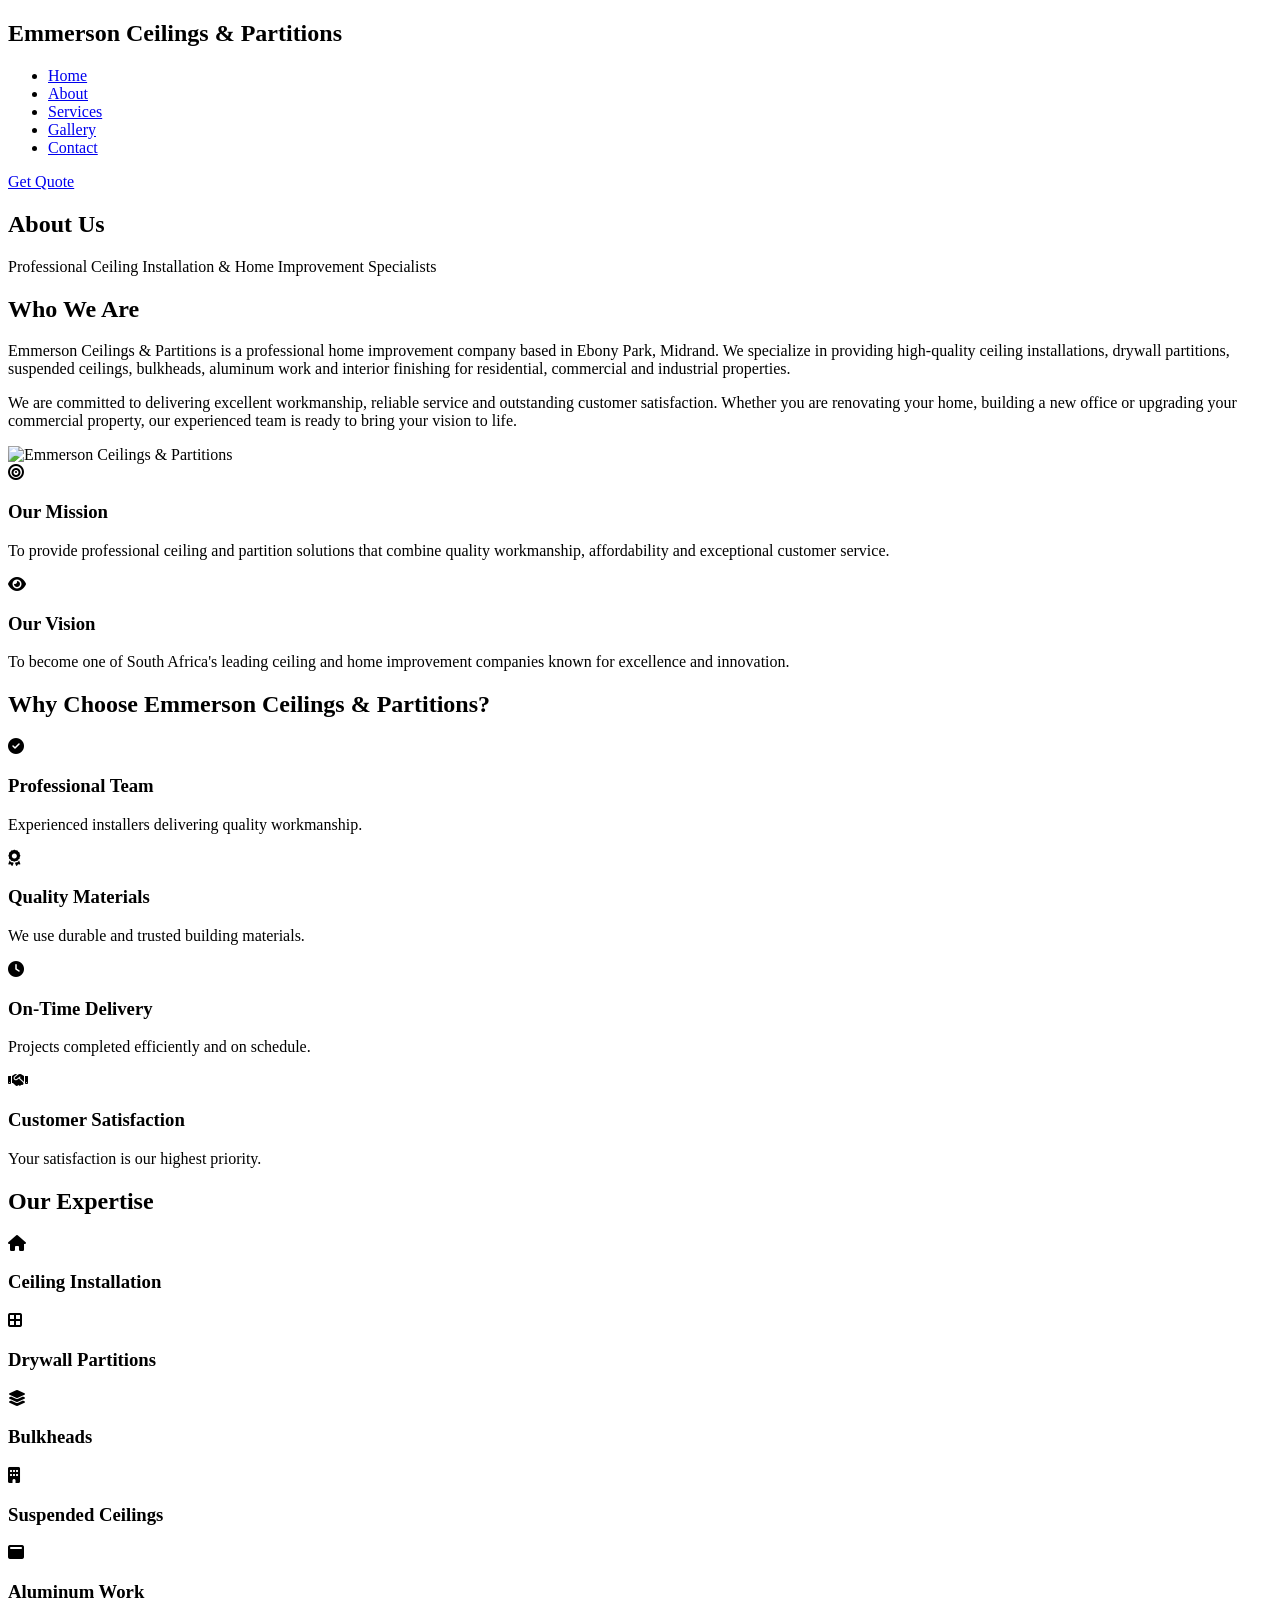
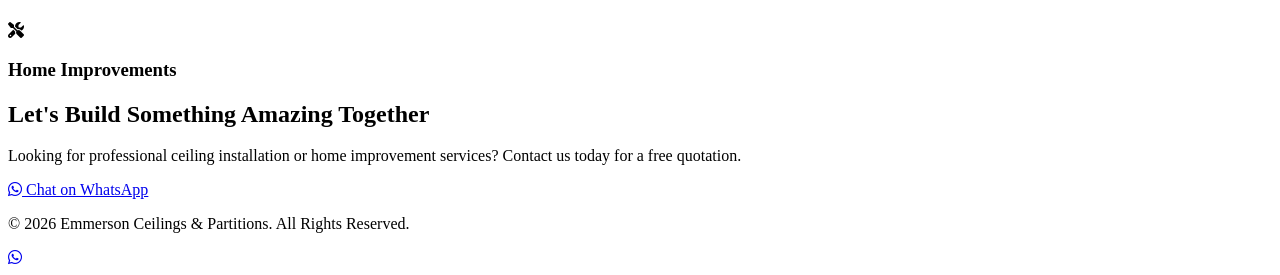
==== about.html @ 00266a9d "Add about.html for company information page This file contains the complete HTML structure for the '" ====
<!DOCTYPE html>
<html lang="en">
<head>
    <meta charset="UTF-8">
    <meta name="viewport" content="width=device-width, initial-scale=1.0">
    <meta name="description" content="Learn more about Emmerson Ceilings & Partitions, a trusted home improvement company based in Midrand.">
    <meta name="keywords" content="About Emmerson Ceilings, Partitions, Home Improvement, Midrand">
    <meta name="author" content="Hlaks Web Wonders">

    <title>About Us | Emmerson Ceilings & Partitions</title>

    <link rel="stylesheet" href="style.css">

    <link href="https://fonts.googleapis.com/css2?family=Poppins:wght@300;400;500;600;700;800&display=swap" rel="stylesheet">

    <link rel="stylesheet" href="https://cdnjs.cloudflare.com/ajax/libs/font-awesome/6.5.1/css/all.min.css">
</head>

<body>

<header>

<nav class="navbar">

<div class="logo">
<h2>Emmerson Ceilings & Partitions</h2>
</div>

<ul class="nav-links">
<li><a href="index.html">Home</a></li>
<li><a href="about.html" class="active">About</a></li>
<li><a href="index.html#services">Services</a></li>
<li><a href="index.html#gallery">Gallery</a></li>
<li><a href="index.html#contact">Contact</a></li>
</ul>

<a href="https://wa.me/27730662191?text=Hello%20Emmerson%20Ceilings%20%26%20Partitions.%20I%20would%20like%20to%20request%20a%20quotation." class="quote-btn">
Get Quote
</a>

</nav>

</header>

<!-- PAGE HEADER -->

<section class="page-header">

<div class="container">

<h1>About Us</h1>

<p>
Professional Ceiling Installation & Home Improvement Specialists
</p>

</div>

</section>

<!-- ABOUT -->

<section class="about-page">

<div class="container">

<div class="about-content">

<div class="about-text">

<h2>Who We Are</h2>

<p>

Emmerson Ceilings & Partitions is a professional home improvement company based in Ebony Park, Midrand. We specialize in providing high-quality ceiling installations, drywall partitions, suspended ceilings, bulkheads, aluminum work and interior finishing for residential, commercial and industrial properties.

</p>

<p>

We are committed to delivering excellent workmanship, reliable service and outstanding customer satisfaction. Whether you are renovating your home, building a new office or upgrading your commercial property, our experienced team is ready to bring your vision to life.

</p>

</div>

<div class="about-image">

<img src="images/about.jpg" alt="Emmerson Ceilings & Partitions">

</div>

</div>

</div>

</section>

<!-- MISSION & VISION -->

<section class="mission">

<div class="container">

<div class="mission-grid">

<div class="card">

<i class="fas fa-bullseye"></i>

<h3>Our Mission</h3>

<p>

To provide professional ceiling and partition solutions that combine quality workmanship, affordability and exceptional customer service.

</p>

</div>

<div class="card">

<i class="fas fa-eye"></i>

<h3>Our Vision</h3>

<p>

To become one of South Africa's leading ceiling and home improvement companies known for excellence and innovation.

</p>

</div>

</div>

</div>

</section>

<!-- WHY CHOOSE -->

<section class="why">

<div class="container">

<h2>Why Choose Emmerson Ceilings & Partitions?</h2>

<div class="why-grid">

<div class="card">
<i class="fas fa-check-circle"></i>
<h3>Professional Team</h3>
<p>Experienced installers delivering quality workmanship.</p>
</div>

<div class="card">
<i class="fas fa-award"></i>
<h3>Quality Materials</h3>
<p>We use durable and trusted building materials.</p>
</div>

<div class="card">
<i class="fas fa-clock"></i>
<h3>On-Time Delivery</h3>
<p>Projects completed efficiently and on schedule.</p>
</div>

<div class="card">
<i class="fas fa-handshake"></i>
<h3>Customer Satisfaction</h3>
<p>Your satisfaction is our highest priority.</p>
</div>

</div>

</div>

</section>

<!-- SERVICES -->

<section class="services">

<div class="container">

<h2>Our Expertise</h2>

<div class="service-grid">

<div class="card">
<i class="fas fa-house"></i>
<h3>Ceiling Installation</h3>
</div>

<div class="card">
<i class="fas fa-border-all"></i>
<h3>Drywall Partitions</h3>
</div>

<div class="card">
<i class="fas fa-layer-group"></i>
<h3>Bulkheads</h3>
</div>

<div class="card">
<i class="fas fa-building"></i>
<h3>Suspended Ceilings</h3>
</div>

<div class="card">
<i class="fas fa-window-maximize"></i>
<h3>Aluminum Work</h3>
</div>

<div class="card">
<i class="fas fa-screwdriver-wrench"></i>
<h3>Home Improvements</h3>
</div>

</div>

</div>

</section>

<!-- CALL TO ACTION -->

<section class="cta">

<div class="container">

<h2>Let's Build Something Amazing Together</h2>

<p>

Looking for professional ceiling installation or home improvement services?

Contact us today for a free quotation.

</p>

<a href="https://wa.me/27730662191?text=Hello%20Emmerson%20Ceilings%20%26%20Partitions.%20I%20would%20like%20to%20request%20a%20quotation." class="btn-primary">

<i class="fab fa-whatsapp"></i>

Chat on WhatsApp

</a>

</div>

</section>

<footer>

<p>

© 2026 Emmerson Ceilings & Partitions. All Rights Reserved.

</p>

</footer>

<!-- Floating WhatsApp -->

<a href="https://wa.me/27730662191?text=Hello%20Emmerson%20Ceilings%20%26%20Partitions.%20I%20would%20like%20to%20request%20a%20quotation." class="whatsapp">

<i class="fab fa-whatsapp"></i>

</a>

<script src="script.js"></script>

</body>
</html>
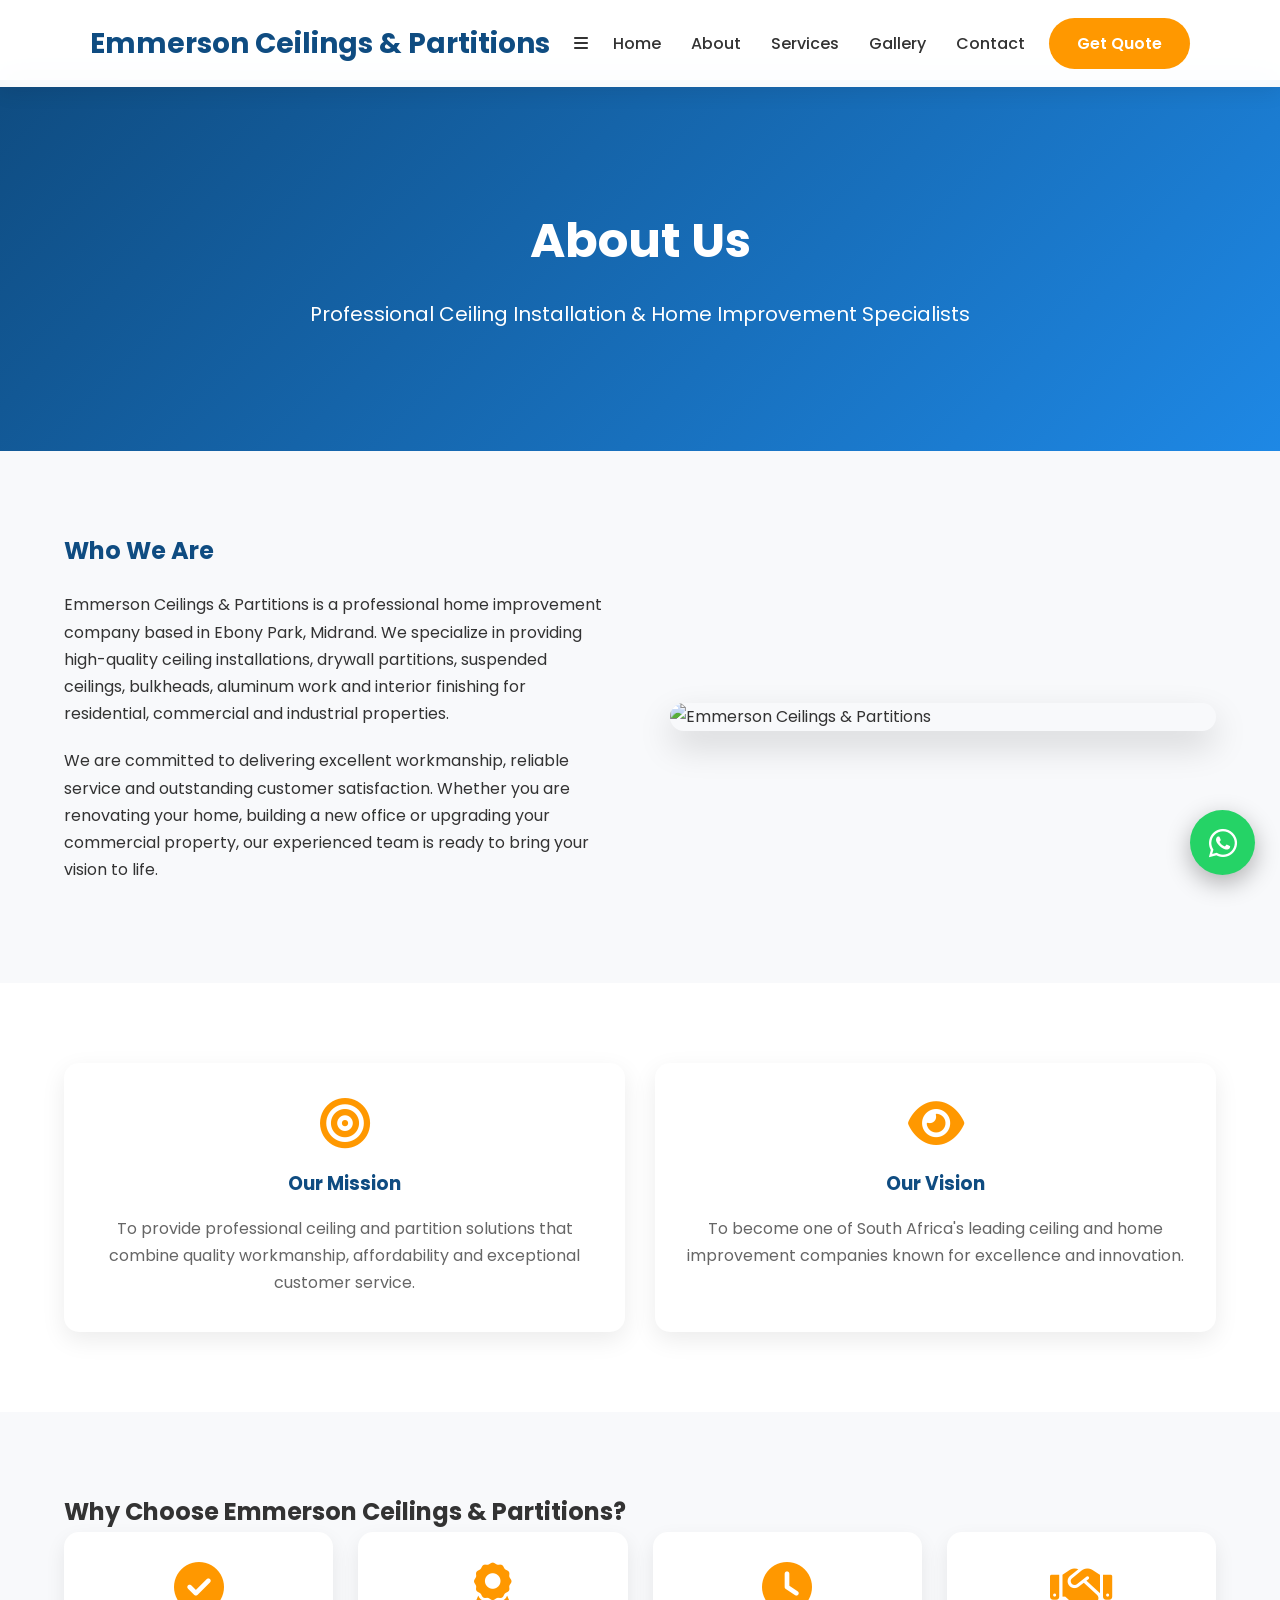
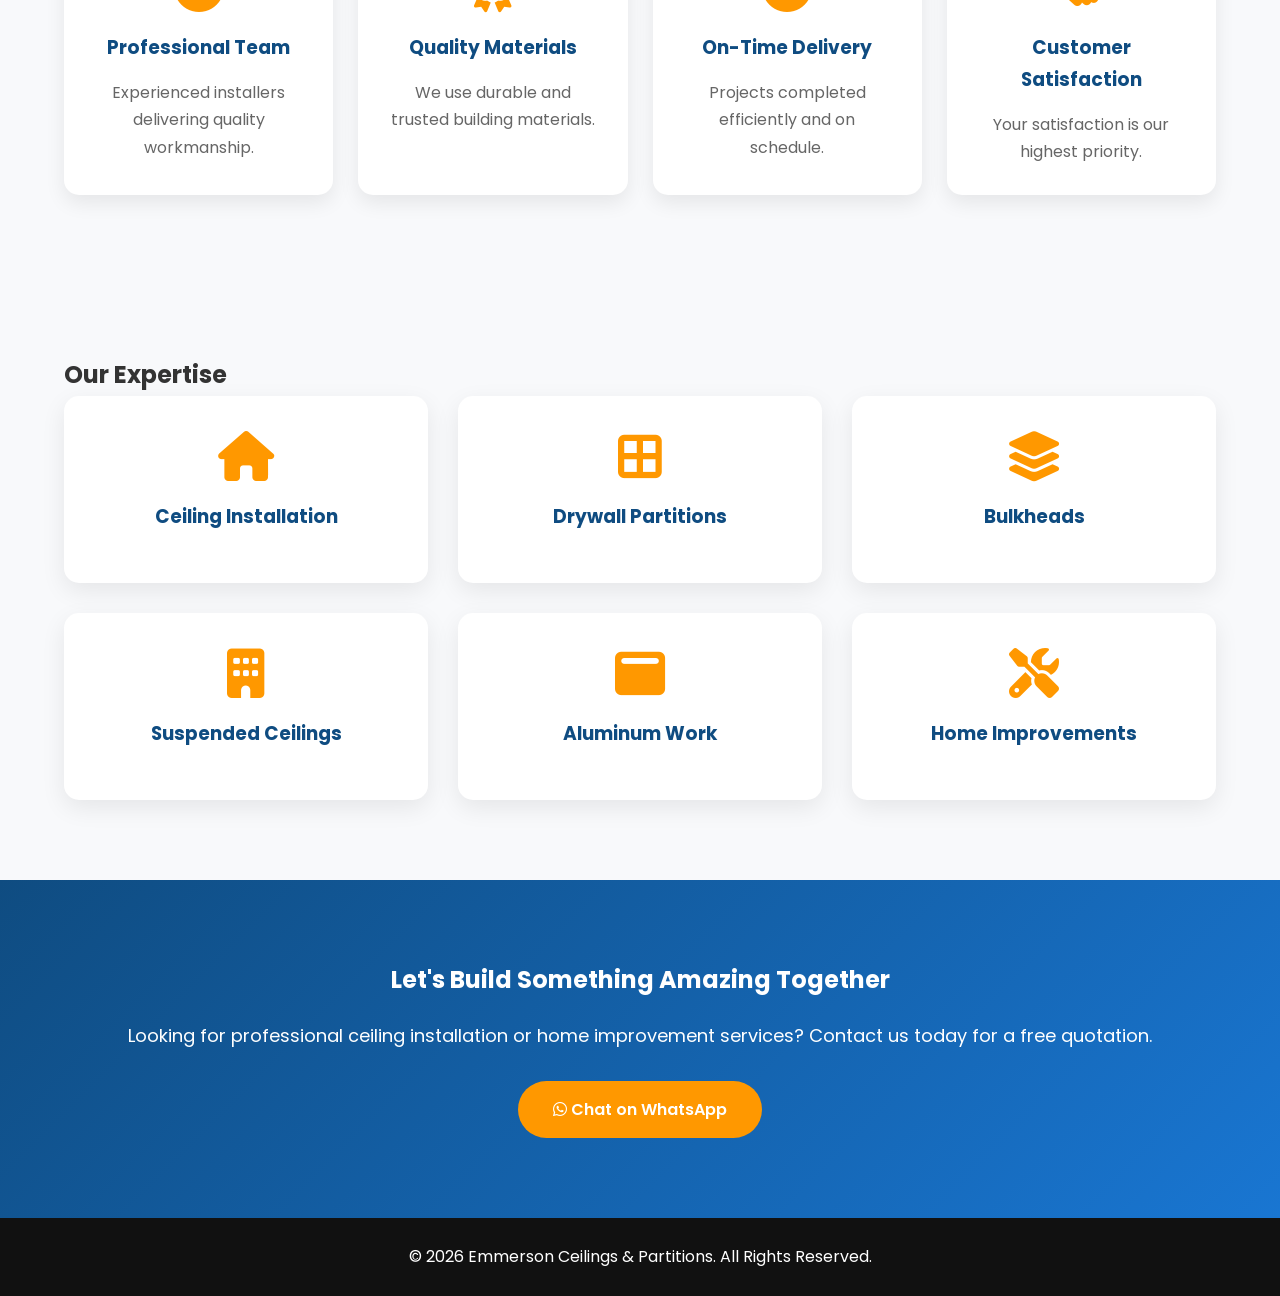
==== commit 139617c9: "Add files via upload" ====
--- a/about.html
+++ b/about.html
@@ -1,276 +1,276 @@
-<!DOCTYPE html>
-<html lang="en">
-<head>
-    <meta charset="UTF-8">
-    <meta name="viewport" content="width=device-width, initial-scale=1.0">
-    <meta name="description" content="Learn more about Emmerson Ceilings & Partitions, a trusted home improvement company based in Midrand.">
-    <meta name="keywords" content="About Emmerson Ceilings, Partitions, Home Improvement, Midrand">
-    <meta name="author" content="Hlaks Web Wonders">
-
-    <title>About Us | Emmerson Ceilings & Partitions</title>
-
-    <link rel="stylesheet" href="style.css">
-
-    <link href="https://fonts.googleapis.com/css2?family=Poppins:wght@300;400;500;600;700;800&display=swap" rel="stylesheet">
-
-    <link rel="stylesheet" href="https://cdnjs.cloudflare.com/ajax/libs/font-awesome/6.5.1/css/all.min.css">
-</head>
-
-<body>
-
-<header>
-
-<nav class="navbar">
-
-<div class="logo">
-<h2>Emmerson Ceilings & Partitions</h2>
-</div>
-
-<ul class="nav-links">
-<li><a href="index.html">Home</a></li>
-<li><a href="about.html" class="active">About</a></li>
-<li><a href="index.html#services">Services</a></li>
-<li><a href="index.html#gallery">Gallery</a></li>
-<li><a href="index.html#contact">Contact</a></li>
-</ul>
-
-<a href="https://wa.me/27730662191?text=Hello%20Emmerson%20Ceilings%20%26%20Partitions.%20I%20would%20like%20to%20request%20a%20quotation." class="quote-btn">
-Get Quote
-</a>
-
-</nav>
-
-</header>
-
-<!-- PAGE HEADER -->
-
-<section class="page-header">
-
-<div class="container">
-
-<h1>About Us</h1>
-
-<p>
-Professional Ceiling Installation & Home Improvement Specialists
-</p>
-
-</div>
-
-</section>
-
-<!-- ABOUT -->
-
-<section class="about-page">
-
-<div class="container">
-
-<div class="about-content">
-
-<div class="about-text">
-
-<h2>Who We Are</h2>
-
-<p>
-
-Emmerson Ceilings & Partitions is a professional home improvement company based in Ebony Park, Midrand. We specialize in providing high-quality ceiling installations, drywall partitions, suspended ceilings, bulkheads, aluminum work and interior finishing for residential, commercial and industrial properties.
-
-</p>
-
-<p>
-
-We are committed to delivering excellent workmanship, reliable service and outstanding customer satisfaction. Whether you are renovating your home, building a new office or upgrading your commercial property, our experienced team is ready to bring your vision to life.
-
-</p>
-
-</div>
-
-<div class="about-image">
-
-<img src="images/about.jpg" alt="Emmerson Ceilings & Partitions">
-
-</div>
-
-</div>
-
-</div>
-
-</section>
-
-<!-- MISSION & VISION -->
-
-<section class="mission">
-
-<div class="container">
-
-<div class="mission-grid">
-
-<div class="card">
-
-<i class="fas fa-bullseye"></i>
-
-<h3>Our Mission</h3>
-
-<p>
-
-To provide professional ceiling and partition solutions that combine quality workmanship, affordability and exceptional customer service.
-
-</p>
-
-</div>
-
-<div class="card">
-
-<i class="fas fa-eye"></i>
-
-<h3>Our Vision</h3>
-
-<p>
-
-To become one of South Africa's leading ceiling and home improvement companies known for excellence and innovation.
-
-</p>
-
-</div>
-
-</div>
-
-</div>
-
-</section>
-
-<!-- WHY CHOOSE -->
-
-<section class="why">
-
-<div class="container">
-
-<h2>Why Choose Emmerson Ceilings & Partitions?</h2>
-
-<div class="why-grid">
-
-<div class="card">
-<i class="fas fa-check-circle"></i>
-<h3>Professional Team</h3>
-<p>Experienced installers delivering quality workmanship.</p>
-</div>
-
-<div class="card">
-<i class="fas fa-award"></i>
-<h3>Quality Materials</h3>
-<p>We use durable and trusted building materials.</p>
-</div>
-
-<div class="card">
-<i class="fas fa-clock"></i>
-<h3>On-Time Delivery</h3>
-<p>Projects completed efficiently and on schedule.</p>
-</div>
-
-<div class="card">
-<i class="fas fa-handshake"></i>
-<h3>Customer Satisfaction</h3>
-<p>Your satisfaction is our highest priority.</p>
-</div>
-
-</div>
-
-</div>
-
-</section>
-
-<!-- SERVICES -->
-
-<section class="services">
-
-<div class="container">
-
-<h2>Our Expertise</h2>
-
-<div class="service-grid">
-
-<div class="card">
-<i class="fas fa-house"></i>
-<h3>Ceiling Installation</h3>
-</div>
-
-<div class="card">
-<i class="fas fa-border-all"></i>
-<h3>Drywall Partitions</h3>
-</div>
-
-<div class="card">
-<i class="fas fa-layer-group"></i>
-<h3>Bulkheads</h3>
-</div>
-
-<div class="card">
-<i class="fas fa-building"></i>
-<h3>Suspended Ceilings</h3>
-</div>
-
-<div class="card">
-<i class="fas fa-window-maximize"></i>
-<h3>Aluminum Work</h3>
-</div>
-
-<div class="card">
-<i class="fas fa-screwdriver-wrench"></i>
-<h3>Home Improvements</h3>
-</div>
-
-</div>
-
-</div>
-
-</section>
-
-<!-- CALL TO ACTION -->
-
-<section class="cta">
-
-<div class="container">
-
-<h2>Let's Build Something Amazing Together</h2>
-
-<p>
-
-Looking for professional ceiling installation or home improvement services?
-
-Contact us today for a free quotation.
-
-</p>
-
-<a href="https://wa.me/27730662191?text=Hello%20Emmerson%20Ceilings%20%26%20Partitions.%20I%20would%20like%20to%20request%20a%20quotation." class="btn-primary">
-
-<i class="fab fa-whatsapp"></i>
-
-Chat on WhatsApp
-
-</a>
-
-</div>
-
-</section>
-
-<footer>
-
-<p>
-
-© 2026 Emmerson Ceilings & Partitions. All Rights Reserved.
-
-</p>
-
-</footer>
-
-<!-- Floating WhatsApp -->
-
-<a href="https://wa.me/27730662191?text=Hello%20Emmerson%20Ceilings%20%26%20Partitions.%20I%20would%20like%20to%20request%20a%20quotation." class="whatsapp">
-
-<i class="fab fa-whatsapp"></i>
-
-</a>
-
-<script src="script.js"></script>
-
-</body>
-</html>
+<!DOCTYPE html>
+<html lang="en">
+<head>
+    <meta charset="UTF-8">
+    <meta name="viewport" content="width=device-width, initial-scale=1.0">
+    <meta name="description" content="Learn more about Emmerson Ceilings & Partitions, a trusted home improvement company based in Midrand.">
+    <meta name="keywords" content="About Emmerson Ceilings, Partitions, Home Improvement, Midrand">
+    <meta name="author" content="Hlaks Web Wonders">
+
+    <title>About Us | Emmerson Ceilings & Partitions</title>
+
+    <link rel="stylesheet" href="style.css">
+
+    <link href="https://fonts.googleapis.com/css2?family=Poppins:wght@300;400;500;600;700;800&display=swap" rel="stylesheet">
+
+    <link rel="stylesheet" href="https://cdnjs.cloudflare.com/ajax/libs/font-awesome/6.5.1/css/all.min.css">
+</head>
+
+<body>
+
+<header>
+
+<nav class="navbar">
+
+<div class="logo">
+<h2>Emmerson Ceilings & Partitions</h2>
+</div>
+
+<ul class="nav-links">
+<li><a href="index.html">Home</a></li>
+<li><a href="about.html" class="active">About</a></li>
+<li><a href="index.html#services">Services</a></li>
+<li><a href="index.html#gallery">Gallery</a></li>
+<li><a href="index.html#contact">Contact</a></li>
+</ul>
+
+<a href="https://wa.me/27730662191?text=Hello%20Emmerson%20Ceilings%20%26%20Partitions.%20I%20would%20like%20to%20request%20a%20quotation." class="quote-btn">
+Get Quote
+</a>
+
+</nav>
+
+</header>
+
+<!-- PAGE HEADER -->
+
+<section class="page-header">
+
+<div class="container">
+
+<h1>About Us</h1>
+
+<p>
+Professional Ceiling Installation & Home Improvement Specialists
+</p>
+
+</div>
+
+</section>
+
+<!-- ABOUT -->
+
+<section class="about-page">
+
+<div class="container">
+
+<div class="about-content">
+
+<div class="about-text">
+
+<h2>Who We Are</h2>
+
+<p>
+
+Emmerson Ceilings & Partitions is a professional home improvement company based in Ebony Park, Midrand. We specialize in providing high-quality ceiling installations, drywall partitions, suspended ceilings, bulkheads, aluminum work and interior finishing for residential, commercial and industrial properties.
+
+</p>
+
+<p>
+
+We are committed to delivering excellent workmanship, reliable service and outstanding customer satisfaction. Whether you are renovating your home, building a new office or upgrading your commercial property, our experienced team is ready to bring your vision to life.
+
+</p>
+
+</div>
+
+<div class="about-image">
+
+<img src="images/about.jpg" alt="Emmerson Ceilings & Partitions">
+
+</div>
+
+</div>
+
+</div>
+
+</section>
+
+<!-- MISSION & VISION -->
+
+<section class="mission">
+
+<div class="container">
+
+<div class="mission-grid">
+
+<div class="card">
+
+<i class="fas fa-bullseye"></i>
+
+<h3>Our Mission</h3>
+
+<p>
+
+To provide professional ceiling and partition solutions that combine quality workmanship, affordability and exceptional customer service.
+
+</p>
+
+</div>
+
+<div class="card">
+
+<i class="fas fa-eye"></i>
+
+<h3>Our Vision</h3>
+
+<p>
+
+To become one of South Africa's leading ceiling and home improvement companies known for excellence and innovation.
+
+</p>
+
+</div>
+
+</div>
+
+</div>
+
+</section>
+
+<!-- WHY CHOOSE -->
+
+<section class="why">
+
+<div class="container">
+
+<h2>Why Choose Emmerson Ceilings & Partitions?</h2>
+
+<div class="why-grid">
+
+<div class="card">
+<i class="fas fa-check-circle"></i>
+<h3>Professional Team</h3>
+<p>Experienced installers delivering quality workmanship.</p>
+</div>
+
+<div class="card">
+<i class="fas fa-award"></i>
+<h3>Quality Materials</h3>
+<p>We use durable and trusted building materials.</p>
+</div>
+
+<div class="card">
+<i class="fas fa-clock"></i>
+<h3>On-Time Delivery</h3>
+<p>Projects completed efficiently and on schedule.</p>
+</div>
+
+<div class="card">
+<i class="fas fa-handshake"></i>
+<h3>Customer Satisfaction</h3>
+<p>Your satisfaction is our highest priority.</p>
+</div>
+
+</div>
+
+</div>
+
+</section>
+
+<!-- SERVICES -->
+
+<section class="services">
+
+<div class="container">
+
+<h2>Our Expertise</h2>
+
+<div class="service-grid">
+
+<div class="card">
+<i class="fas fa-house"></i>
+<h3>Ceiling Installation</h3>
+</div>
+
+<div class="card">
+<i class="fas fa-border-all"></i>
+<h3>Drywall Partitions</h3>
+</div>
+
+<div class="card">
+<i class="fas fa-layer-group"></i>
+<h3>Bulkheads</h3>
+</div>
+
+<div class="card">
+<i class="fas fa-building"></i>
+<h3>Suspended Ceilings</h3>
+</div>
+
+<div class="card">
+<i class="fas fa-window-maximize"></i>
+<h3>Aluminum Work</h3>
+</div>
+
+<div class="card">
+<i class="fas fa-screwdriver-wrench"></i>
+<h3>Home Improvements</h3>
+</div>
+
+</div>
+
+</div>
+
+</section>
+
+<!-- CALL TO ACTION -->
+
+<section class="cta">
+
+<div class="container">
+
+<h2>Let's Build Something Amazing Together</h2>
+
+<p>
+
+Looking for professional ceiling installation or home improvement services?
+
+Contact us today for a free quotation.
+
+</p>
+
+<a href="https://wa.me/27730662191?text=Hello%20Emmerson%20Ceilings%20%26%20Partitions.%20I%20would%20like%20to%20request%20a%20quotation." class="btn-primary">
+
+<i class="fab fa-whatsapp"></i>
+
+Chat on WhatsApp
+
+</a>
+
+</div>
+
+</section>
+
+<footer>
+
+<p>
+
+© 2026 Emmerson Ceilings & Partitions. All Rights Reserved.
+
+</p>
+
+</footer>
+
+<!-- Floating WhatsApp -->
+
+<a href="https://wa.me/27730662191?text=Hello%20Emmerson%20Ceilings%20%26%20Partitions.%20I%20would%20like%20to%20request%20a%20quotation." class="whatsapp">
+
+<i class="fab fa-whatsapp"></i>
+
+</a>
+
+<script src="script.js"></script>
+
+</body>
+</html>
--- a/style.css
+++ b/style.css
@@ -0,0 +1,556 @@
+/*==============================
+GOOGLE FONT
+==============================*/
+@import url('https://fonts.googleapis.com/css2?family=Poppins:wght@300;400;500;600;700;800&display=swap');
+
+*{
+    margin:0;
+    padding:0;
+    box-sizing:border-box;
+    scroll-behavior:smooth;
+}
+
+body{
+    font-family:'Poppins',sans-serif;
+    background:#f8f9fb;
+    color:#333;
+    line-height:1.7;
+}
+
+img{
+    width:100%;
+    display:block;
+}
+
+a{
+    text-decoration:none;
+}
+
+ul{
+    list-style:none;
+}
+
+.container{
+    width:90%;
+    max-width:1200px;
+    margin:auto;
+}
+
+section{
+    padding:80px 0;
+}
+
+/*==============================
+NAVIGATION
+==============================*/
+
+header{
+    width:100%;
+    position:fixed;
+    top:0;
+    left:0;
+    z-index:1000;
+    background:rgba(255,255,255,.95);
+    backdrop-filter:blur(15px);
+    box-shadow:0 5px 20px rgba(0,0,0,.08);
+}
+
+.navbar{
+    display:flex;
+    justify-content:space-between;
+    align-items:center;
+    padding:18px 7%;
+}
+
+.logo h2{
+    color:#0f4c81;
+    font-size:28px;
+    font-weight:700;
+}
+
+.nav-links{
+    display:flex;
+    gap:30px;
+}
+
+.nav-links li a{
+    color:#333;
+    font-weight:500;
+    transition:.3s;
+}
+
+.nav-links li a:hover{
+    color:#ff9800;
+}
+
+.quote-btn{
+    background:#ff9800;
+    color:#fff;
+    padding:12px 28px;
+    border-radius:50px;
+    transition:.3s;
+    font-weight:600;
+}
+
+.quote-btn:hover{
+    background:#0f4c81;
+}
+
+/*==============================
+HERO
+==============================*/
+
+.hero{
+    min-height:100vh;
+
+    background:
+    linear-gradient(rgba(0,0,0,.55),
+    rgba(0,0,0,.55)),
+    url("images/hero.jpg") center/cover no-repeat;
+
+    display:flex;
+    align-items:center;
+    justify-content:center;
+    text-align:center;
+    color:#fff;
+    padding:120px 20px;
+}
+
+.hero-content{
+    max-width:850px;
+}
+
+.hero h1{
+    font-size:58px;
+    margin-bottom:20px;
+    font-weight:800;
+}
+
+.hero p{
+    font-size:20px;
+    margin-bottom:35px;
+}
+
+.hero-buttons{
+    display:flex;
+    justify-content:center;
+    gap:20px;
+    flex-wrap:wrap;
+}
+
+/*==============================
+BUTTONS
+==============================*/
+
+.btn-primary{
+    display:inline-block;
+    padding:15px 35px;
+    background:#ff9800;
+    color:#fff;
+    border-radius:50px;
+    font-weight:600;
+    transition:.3s;
+}
+
+.btn-primary:hover{
+    background:#fff;
+    color:#0f4c81;
+}
+
+.btn-secondary{
+    display:inline-block;
+    padding:15px 35px;
+    border:2px solid #fff;
+    color:#fff;
+    border-radius:50px;
+    transition:.3s;
+    font-weight:600;
+}
+
+.btn-secondary:hover{
+    background:#fff;
+    color:#0f4c81;
+}
+
+/*==============================
+PAGE HEADER
+==============================*/
+
+.page-header{
+    margin-top:80px;
+    background:linear-gradient(135deg,#0f4c81,#1e88e5);
+    color:#fff;
+    text-align:center;
+    padding:120px 20px;
+}
+
+.page-header h1{
+    font-size:48px;
+    margin-bottom:15px;
+}
+
+.page-header p{
+    font-size:20px;
+}
+
+/*==============================
+ABOUT SECTION
+==============================*/
+
+.about{
+    background:#fff;
+}
+
+.about h2{
+    text-align:center;
+    color:#0f4c81;
+    font-size:38px;
+    margin-bottom:25px;
+}
+
+.about p{
+    max-width:900px;
+    margin:auto;
+    text-align:center;
+    font-size:18px;
+}
+
+/*==============================
+ABOUT PAGE LAYOUT
+==============================*/
+
+.about-content{
+    display:grid;
+    grid-template-columns:1fr 1fr;
+    gap:60px;
+    align-items:center;
+}
+
+.about-image img{
+    border-radius:15px;
+    box-shadow:0 15px 35px rgba(0,0,0,.15);
+}
+
+.about-text h2{
+    color:#0f4c81;
+    margin-bottom:20px;
+}
+
+.about-text p{
+    margin-bottom:20px;
+}
+
+/*==============================
+SECTION TITLES
+==============================*/
+
+section
+
+/*==============================
+SERVICES
+==============================*/
+
+.services{
+    background:#f8f9fb;
+}
+
+.service-grid{
+    display:grid;
+    grid-template-columns:repeat(auto-fit,minmax(280px,1fr));
+    gap:30px;
+}
+
+.card{
+    background:#fff;
+    padding:35px 25px;
+    text-align:center;
+    border-radius:15px;
+    transition:.4s;
+    box-shadow:0 8px 25px rgba(0,0,0,.08);
+}
+
+.card:hover{
+    transform:translateY(-10px);
+    box-shadow:0 20px 40px rgba(0,0,0,.15);
+}
+
+.card i{
+    font-size:50px;
+    color:#ff9800;
+    margin-bottom:20px;
+}
+
+.card h3{
+    color:#0f4c81;
+    margin-bottom:15px;
+}
+
+.card p{
+    color:#666;
+}
+
+/*==============================
+GALLERY
+==============================*/
+
+.gallery{
+    background:#fff;
+}
+
+.gallery-grid{
+    display:grid;
+    grid-template-columns:repeat(auto-fit,minmax(300px,1fr));
+    gap:20px;
+}
+
+.gallery-grid img{
+    height:260px;
+    object-fit:cover;
+    border-radius:15px;
+    transition:.4s;
+    cursor:pointer;
+    box-shadow:0 10px 25px rgba(0,0,0,.1);
+}
+
+.gallery-grid img:hover{
+    transform:scale(1.05);
+}
+
+/*==============================
+WHY CHOOSE US
+==============================*/
+
+.why{
+    background:#f8f9fb;
+}
+
+.why-grid{
+    display:grid;
+    grid-template-columns:repeat(auto-fit,minmax(250px,1fr));
+    gap:25px;
+}
+
+.why-grid div{
+    background:#fff;
+    padding:30px;
+    border-radius:15px;
+    box-shadow:0 8px 20px rgba(0,0,0,.08);
+}
+
+.why-grid h3{
+    color:#0f4c81;
+    margin-bottom:15px;
+}
+
+/*==============================
+MISSION
+==============================*/
+
+.mission{
+    background:#ffffff;
+}
+
+.mission-grid{
+    display:grid;
+    grid-template-columns:repeat(auto-fit,minmax(300px,1fr));
+    gap:30px;
+}
+
+/*==============================
+LOCATION
+==============================*/
+
+.location{
+    background:#fff;
+    text-align:center;
+}
+
+.location iframe{
+    width:100%;
+    height:450px;
+    border:none;
+    border-radius:15px;
+    margin-top:30px;
+    box-shadow:0 10px 30px rgba(0,0,0,.1);
+}
+
+/*==============================
+CONTACT
+==============================*/
+
+.contact{
+    background:#0f4c81;
+    color:#fff;
+    text-align:center;
+}
+
+.contact h2{
+    color:#fff;
+}
+
+.contact p{
+    margin-bottom:30px;
+    font-size:18px;
+}
+
+.contact-btn{
+    display:inline-block;
+    background:#25D366;
+    color:#fff;
+    padding:15px 35px;
+    border-radius:50px;
+    font-weight:600;
+    transition:.3s;
+}
+
+.contact-btn:hover{
+    background:#1ebc59;
+}
+
+/*==============================
+CALL TO ACTION
+==============================*/
+
+.cta{
+    background:linear-gradient(135deg,#0f4c81,#1976d2);
+    color:#fff;
+    text-align:center;
+}
+
+.cta h2{
+    color:#fff;
+    margin-bottom:20px;
+}
+
+.cta p{
+    margin-bottom:30px;
+    font-size:18px;
+}
+
+/*==============================
+FOOTER
+==============================*/
+
+footer{
+    background:#111;
+    color:#fff;
+    text-align:center;
+    padding:25px;
+}
+
+/*==============================
+FLOATING WHATSAPP
+==============================*/
+
+.whatsapp{
+    position:fixed;
+    bottom:25px;
+    right:25px;
+    width:65px;
+    height:65px;
+    background:#25D366;
+    color:#fff;
+    border-radius:50%;
+    display:flex;
+    align-items:center;
+    justify-content:center;
+    font-size:32px;
+    box-shadow:0 8px 25px rgba(0,0,0,.3);
+    transition:.3s;
+    z-index:999;
+}
+
+.whatsapp:hover{
+    transform:scale(1.1);
+}
+
+/*==============================
+ANIMATIONS
+==============================*/
+
+.card,
+.gallery-grid img,
+.about-image img{
+    animation:fadeUp .8s ease;
+}
+
+@keyframes fadeUp{
+
+from{
+opacity:0;
+transform:translateY(40px);
+}
+
+to{
+opacity:1;
+transform:translateY(0);
+}
+
+}
+
+/*==============================
+RESPONSIVE
+==============================*/
+
+@media(max-width:768px){
+
+.service-grid,
+.gallery-grid,
+.why-grid,
+.mission-grid{
+grid-template-columns:1fr;
+}
+
+.location iframe{
+height:300px;
+}
+
+.card{
+padding:25px;
+}
+
+.whatsapp{
+width:58px;
+height:58px;
+font-size:28px;
+bottom:18px;
+right:18px;
+}
+
+.contact-btn{
+width:100%;
+max-width:300px;
+}
+
+}
+
+@media(max-width:480px){
+
+.gallery-grid img{
+height:220px;
+}
+
+.location iframe{
+height:250px;
+}
+
+.card i{
+font-size:40px;
+}
+
+.card h3{
+font-size:20px;
+}
+
+.contact p,
+.cta p{
+font-size:16px;
+}
+
+footer{
+font-size:14px;
+}
+
+}
+
+
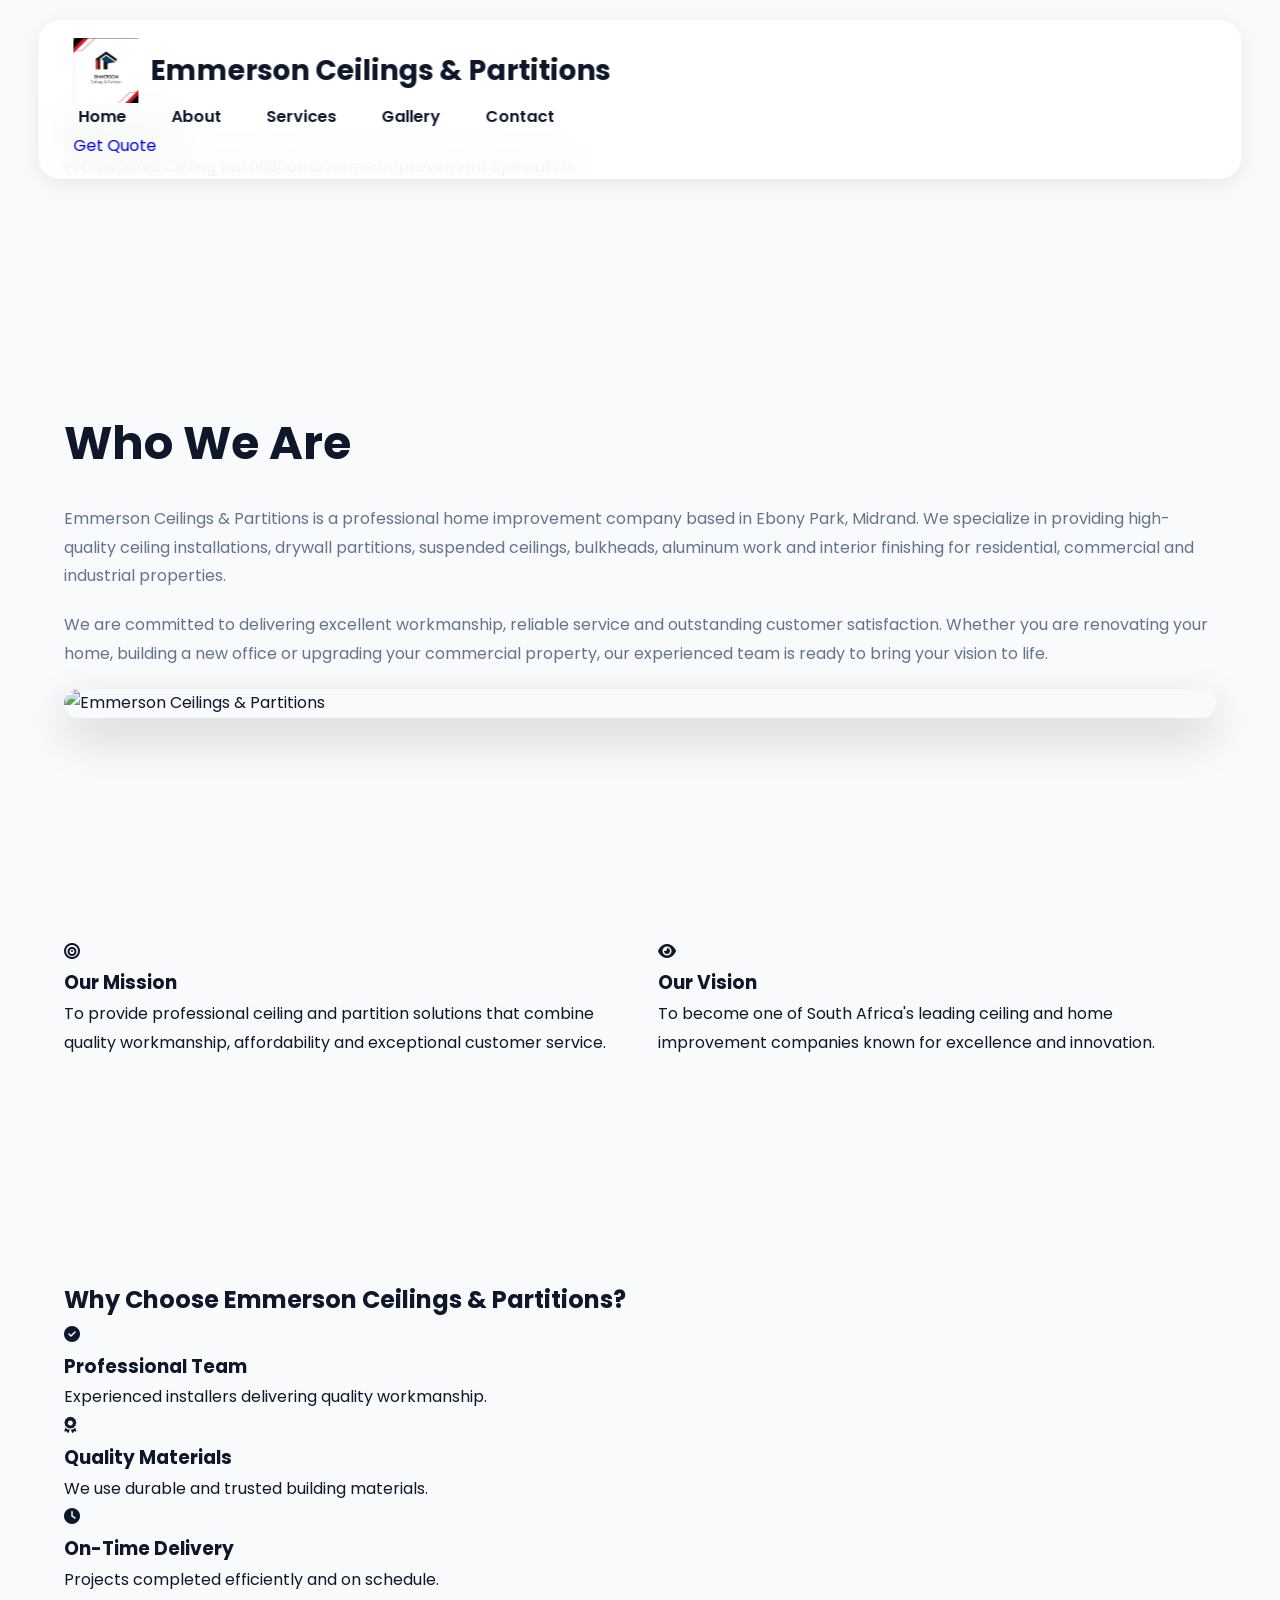
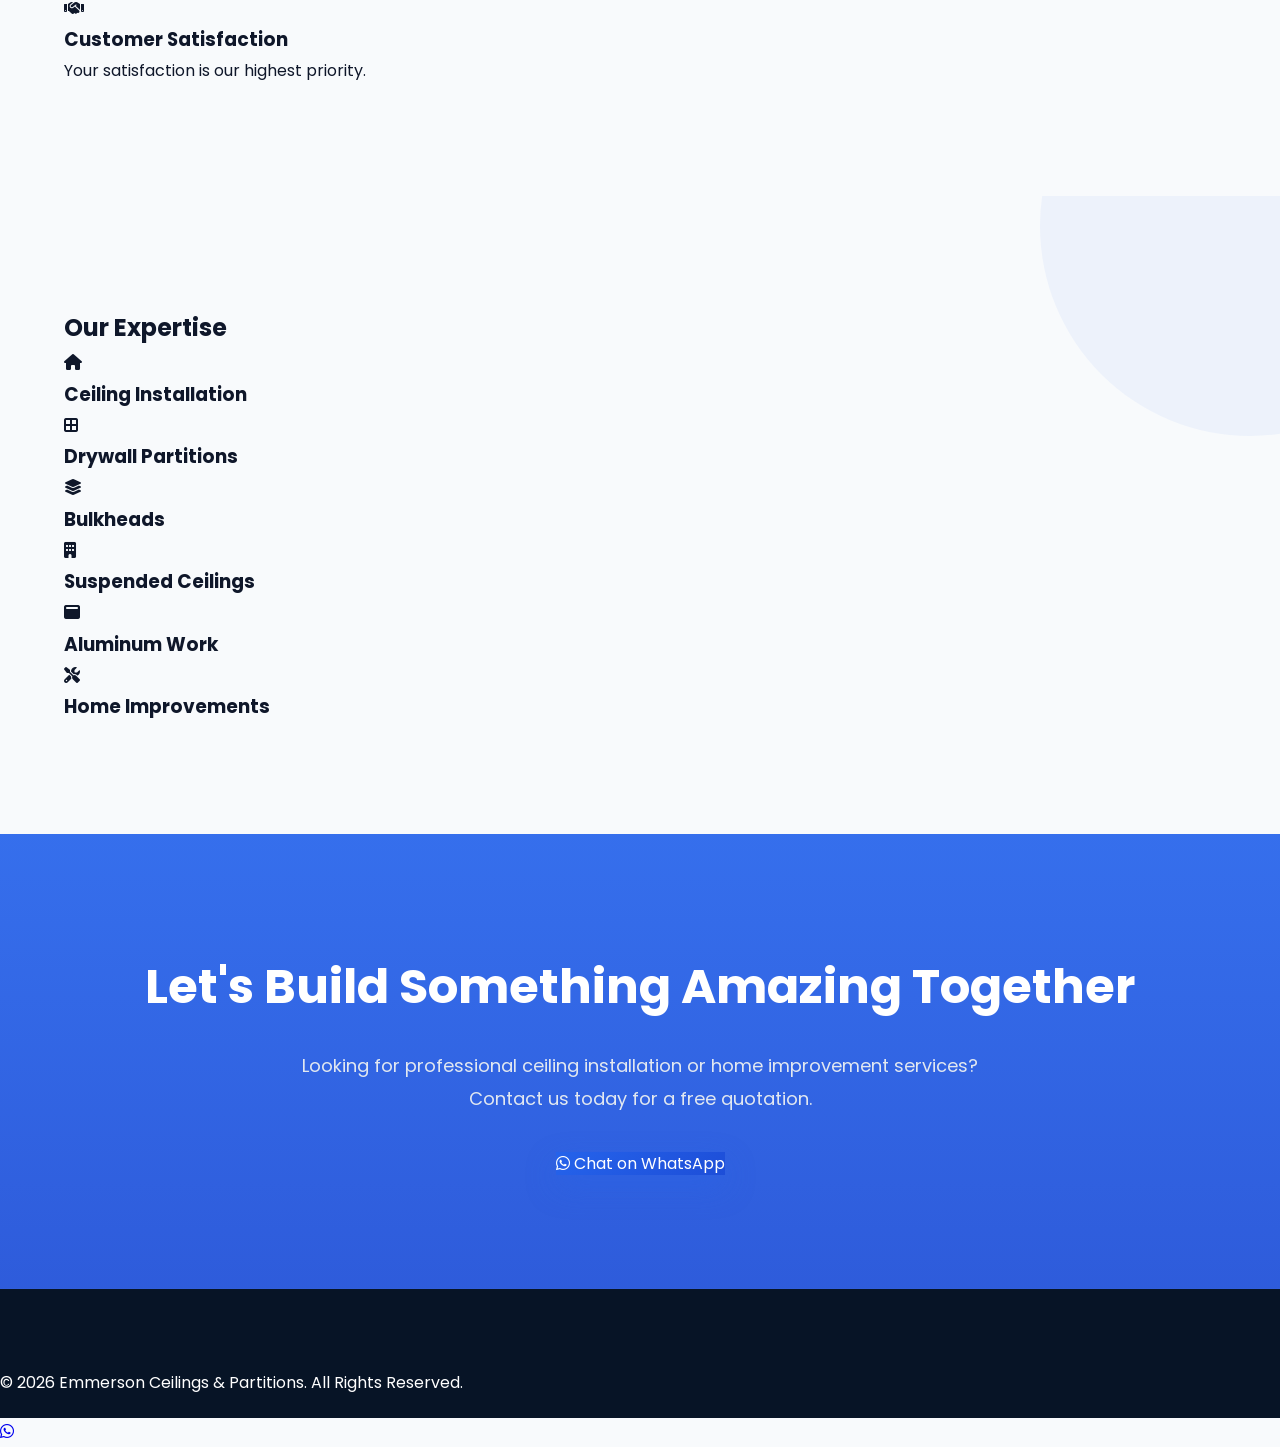
==== commit 19443320: "Fix HTML encoding issues in about.html" ====
--- a/about.html
+++ b/about.html
@@ -23,6 +23,8 @@
 <nav class="navbar">
 
 <div class="logo">
+        <img src="images/logo.pjp.jpeg" alt="Emmerson Ceilings & Partitions Logo">
+</a>
 <h2>Emmerson Ceilings & Partitions</h2>
 </div>
 
@@ -273,4 +275,4 @@
 <script src="script.js"></script>
 
 </body>
-</html>+</html>
--- a/style.css
+++ b/style.css
@@ -1,556 +1,3482 @@
-/*==============================
-GOOGLE FONT
-==============================*/
-@import url('https://fonts.googleapis.com/css2?family=Poppins:wght@300;400;500;600;700;800&display=swap');
-
-*{
-    margin:0;
-    padding:0;
-    box-sizing:border-box;
-    scroll-behavior:smooth;
-}
-
-body{
-    font-family:'Poppins',sans-serif;
-    background:#f8f9fb;
-    color:#333;
-    line-height:1.7;
-}
-
-img{
-    width:100%;
-    display:block;
-}
-
-a{
-    text-decoration:none;
-}
-
-ul{
-    list-style:none;
-}
-
-.container{
-    width:90%;
-    max-width:1200px;
-    margin:auto;
-}
-
-section{
-    padding:80px 0;
-}
-
-/*==============================
-NAVIGATION
-==============================*/
-
-header{
-    width:100%;
-    position:fixed;
-    top:0;
-    left:0;
-    z-index:1000;
-    background:rgba(255,255,255,.95);
-    backdrop-filter:blur(15px);
-    box-shadow:0 5px 20px rgba(0,0,0,.08);
-}
-
-.navbar{
-    display:flex;
-    justify-content:space-between;
-    align-items:center;
-    padding:18px 7%;
-}
-
-.logo h2{
-    color:#0f4c81;
-    font-size:28px;
-    font-weight:700;
-}
-
-.nav-links{
-    display:flex;
-    gap:30px;
-}
-
-.nav-links li a{
-    color:#333;
-    font-weight:500;
-    transition:.3s;
-}
-
-.nav-links li a:hover{
-    color:#ff9800;
-}
-
-.quote-btn{
-    background:#ff9800;
-    color:#fff;
-    padding:12px 28px;
-    border-radius:50px;
-    transition:.3s;
-    font-weight:600;
-}
-
-.quote-btn:hover{
-    background:#0f4c81;
-}
-
-/*==============================
-HERO
-==============================*/
-
-.hero{
-    min-height:100vh;
-
-    background:
-    linear-gradient(rgba(0,0,0,.55),
-    rgba(0,0,0,.55)),
-    url("images/hero.jpg") center/cover no-repeat;
-
-    display:flex;
-    align-items:center;
-    justify-content:center;
-    text-align:center;
-    color:#fff;
-    padding:120px 20px;
-}
-
-.hero-content{
-    max-width:850px;
-}
-
-.hero h1{
-    font-size:58px;
-    margin-bottom:20px;
-    font-weight:800;
-}
-
-.hero p{
-    font-size:20px;
-    margin-bottom:35px;
-}
-
-.hero-buttons{
-    display:flex;
-    justify-content:center;
-    gap:20px;
-    flex-wrap:wrap;
-}
-
-/*==============================
-BUTTONS
-==============================*/
-
-.btn-primary{
-    display:inline-block;
-    padding:15px 35px;
-    background:#ff9800;
-    color:#fff;
-    border-radius:50px;
-    font-weight:600;
-    transition:.3s;
-}
-
-.btn-primary:hover{
-    background:#fff;
-    color:#0f4c81;
-}
-
-.btn-secondary{
-    display:inline-block;
-    padding:15px 35px;
-    border:2px solid #fff;
-    color:#fff;
-    border-radius:50px;
-    transition:.3s;
-    font-weight:600;
-}
-
-.btn-secondary:hover{
-    background:#fff;
-    color:#0f4c81;
-}
-
-/*==============================
-PAGE HEADER
-==============================*/
-
-.page-header{
-    margin-top:80px;
-    background:linear-gradient(135deg,#0f4c81,#1e88e5);
-    color:#fff;
-    text-align:center;
-    padding:120px 20px;
-}
-
-.page-header h1{
-    font-size:48px;
-    margin-bottom:15px;
-}
-
-.page-header p{
-    font-size:20px;
-}
-
-/*==============================
-ABOUT SECTION
-==============================*/
-
-.about{
-    background:#fff;
-}
-
-.about h2{
-    text-align:center;
-    color:#0f4c81;
-    font-size:38px;
-    margin-bottom:25px;
-}
-
-.about p{
-    max-width:900px;
-    margin:auto;
-    text-align:center;
-    font-size:18px;
-}
-
-/*==============================
-ABOUT PAGE LAYOUT
-==============================*/
-
-.about-content{
-    display:grid;
-    grid-template-columns:1fr 1fr;
-    gap:60px;
-    align-items:center;
-}
-
-.about-image img{
-    border-radius:15px;
-    box-shadow:0 15px 35px rgba(0,0,0,.15);
-}
-
-.about-text h2{
-    color:#0f4c81;
-    margin-bottom:20px;
-}
-
-.about-text p{
-    margin-bottom:20px;
-}
-
-/*==============================
-SECTION TITLES
-==============================*/
-
-section
-
-/*==============================
-SERVICES
-==============================*/
-
-.services{
-    background:#f8f9fb;
-}
-
-.service-grid{
-    display:grid;
-    grid-template-columns:repeat(auto-fit,minmax(280px,1fr));
-    gap:30px;
-}
-
-.card{
-    background:#fff;
-    padding:35px 25px;
-    text-align:center;
-    border-radius:15px;
-    transition:.4s;
-    box-shadow:0 8px 25px rgba(0,0,0,.08);
-}
-
-.card:hover{
-    transform:translateY(-10px);
-    box-shadow:0 20px 40px rgba(0,0,0,.15);
-}
-
-.card i{
-    font-size:50px;
-    color:#ff9800;
-    margin-bottom:20px;
-}
-
-.card h3{
-    color:#0f4c81;
-    margin-bottom:15px;
-}
-
-.card p{
-    color:#666;
-}
-
-/*==============================
-GALLERY
-==============================*/
-
-.gallery{
-    background:#fff;
-}
-
-.gallery-grid{
-    display:grid;
-    grid-template-columns:repeat(auto-fit,minmax(300px,1fr));
-    gap:20px;
-}
-
-.gallery-grid img{
-    height:260px;
-    object-fit:cover;
-    border-radius:15px;
-    transition:.4s;
-    cursor:pointer;
-    box-shadow:0 10px 25px rgba(0,0,0,.1);
-}
-
-.gallery-grid img:hover{
-    transform:scale(1.05);
-}
-
-/*==============================
-WHY CHOOSE US
-==============================*/
-
-.why{
-    background:#f8f9fb;
-}
-
-.why-grid{
-    display:grid;
-    grid-template-columns:repeat(auto-fit,minmax(250px,1fr));
-    gap:25px;
-}
-
-.why-grid div{
-    background:#fff;
-    padding:30px;
-    border-radius:15px;
-    box-shadow:0 8px 20px rgba(0,0,0,.08);
-}
-
-.why-grid h3{
-    color:#0f4c81;
-    margin-bottom:15px;
-}
-
-/*==============================
-MISSION
-==============================*/
-
-.mission{
-    background:#ffffff;
-}
-
-.mission-grid{
-    display:grid;
-    grid-template-columns:repeat(auto-fit,minmax(300px,1fr));
-    gap:30px;
-}
-
-/*==============================
-LOCATION
-==============================*/
-
-.location{
-    background:#fff;
-    text-align:center;
-}
-
-.location iframe{
-    width:100%;
-    height:450px;
-    border:none;
-    border-radius:15px;
-    margin-top:30px;
-    box-shadow:0 10px 30px rgba(0,0,0,.1);
-}
-
-/*==============================
-CONTACT
-==============================*/
-
-.contact{
-    background:#0f4c81;
-    color:#fff;
-    text-align:center;
-}
-
-.contact h2{
-    color:#fff;
-}
-
-.contact p{
-    margin-bottom:30px;
-    font-size:18px;
-}
-
-.contact-btn{
-    display:inline-block;
-    background:#25D366;
-    color:#fff;
-    padding:15px 35px;
-    border-radius:50px;
-    font-weight:600;
-    transition:.3s;
-}
-
-.contact-btn:hover{
-    background:#1ebc59;
-}
-
-/*==============================
-CALL TO ACTION
-==============================*/
-
-.cta{
-    background:linear-gradient(135deg,#0f4c81,#1976d2);
-    color:#fff;
-    text-align:center;
-}
-
-.cta h2{
-    color:#fff;
-    margin-bottom:20px;
-}
-
-.cta p{
-    margin-bottom:30px;
-    font-size:18px;
-}
-
-/*==============================
-FOOTER
-==============================*/
-
-footer{
-    background:#111;
-    color:#fff;
-    text-align:center;
-    padding:25px;
-}
-
-/*==============================
-FLOATING WHATSAPP
-==============================*/
-
-.whatsapp{
-    position:fixed;
-    bottom:25px;
-    right:25px;
-    width:65px;
-    height:65px;
-    background:#25D366;
-    color:#fff;
-    border-radius:50%;
-    display:flex;
-    align-items:center;
-    justify-content:center;
-    font-size:32px;
-    box-shadow:0 8px 25px rgba(0,0,0,.3);
-    transition:.3s;
-    z-index:999;
-}
-
-.whatsapp:hover{
-    transform:scale(1.1);
-}
-
-/*==============================
-ANIMATIONS
-==============================*/
-
-.card,
-.gallery-grid img,
-.about-image img{
-    animation:fadeUp .8s ease;
-}
-
-@keyframes fadeUp{
-
-from{
-opacity:0;
-transform:translateY(40px);
-}
-
-to{
-opacity:1;
-transform:translateY(0);
-}
-
-}
-
-/*==============================
-RESPONSIVE
-==============================*/
-
-@media(max-width:768px){
-
-.service-grid,
-.gallery-grid,
-.why-grid,
-.mission-grid{
-grid-template-columns:1fr;
-}
-
-.location iframe{
-height:300px;
-}
-
-.card{
-padding:25px;
-}
-
-.whatsapp{
-width:58px;
-height:58px;
-font-size:28px;
-bottom:18px;
-right:18px;
-}
-
-.contact-btn{
-width:100%;
-max-width:300px;
-}
-
-}
-
-@media(max-width:480px){
-
-.gallery-grid img{
-height:220px;
-}
-
-.location iframe{
-height:250px;
-}
-
-.card i{
-font-size:40px;
-}
-
-.card h3{
-font-size:20px;
-}
-
-.contact p,
-.cta p{
-font-size:16px;
-}
-
-footer{
-font-size:14px;
-}
-
-}
-
-
+/*==================================================
+ EMMERSON CEILINGS & PARTITIONS
+ PREMIUM STYLE.CSS
+ PART 1
+====================================================*/
+
+/* Google Font */
+@import url('https://fonts.googleapis.com/css2?family=Poppins:wght@300;400;500;600;700;800&display=swap');
+
+/*==================================================
+ROOT VARIABLES
+====================================================*/
+
+:root{
+
+--primary:#2563eb;
+--secondary:#1d4ed8;
+--accent:#38bdf8;
+--dark:#0f172a;
+--light:#f8fafc;
+--white:#ffffff;
+--gray:#64748b;
+--border:#e2e8f0;
+--success:#22c55e;
+
+--radius:18px;
+
+--shadow:
+0 10px 35px rgba(0,0,0,.08);
+
+--shadow-hover:
+0 18px 45px rgba(0,0,0,.18);
+
+--transition:.35s ease;
+
+}
+
+/*==================================================
+RESET
+====================================================*/
+
+*{
+
+margin:0;
+padding:0;
+box-sizing:border-box;
+
+}
+
+html{
+
+scroll-behavior:smooth;
+
+}
+
+body{
+
+font-family:'Poppins',sans-serif;
+
+background:var(--light);
+
+color:var(--dark);
+
+line-height:1.8;
+
+overflow-x:hidden;
+
+}
+
+img{
+
+width:100%;
+
+display:block;
+
+}
+
+a{
+
+text-decoration:none;
+
+transition:var(--transition);
+
+}
+
+ul{
+
+list-style:none;
+
+}
+
+.container{
+
+width:90%;
+
+max-width:1280px;
+
+margin:auto;
+
+}
+
+/*==================================================
+SCROLLBAR
+====================================================*/
+
+::-webkit-scrollbar{
+
+width:10px;
+
+}
+
+::-webkit-scrollbar-track{
+
+background:#edf2f7;
+
+}
+
+::-webkit-scrollbar-thumb{
+
+background:linear-gradient(
+180deg,
+var(--primary),
+var(--accent));
+
+border-radius:20px;
+
+}
+
+/*==================================================
+TOP BAR
+====================================================*/
+
+.top-bar{
+
+background:var(--dark);
+
+color:white;
+
+padding:10px 0;
+
+font-size:14px;
+
+}
+
+.top-container{
+
+width:90%;
+
+max-width:1280px;
+
+margin:auto;
+
+display:flex;
+
+justify-content:space-between;
+
+align-items:center;
+
+flex-wrap:wrap;
+
+gap:15px;
+
+}
+
+.top-info{
+
+display:flex;
+
+gap:25px;
+
+}
+
+.top-info i{
+
+color:var(--accent);
+
+margin-right:8px;
+
+}
+
+.top-social{
+
+display:flex;
+
+gap:15px;
+
+}
+
+.top-social a{
+
+color:white;
+
+font-size:18px;
+
+}
+
+.top-social a:hover{
+
+color:var(--accent);
+
+}
+
+/*==================================================
+HEADER
+====================================================*/
+
+header{
+
+position:fixed;
+
+top:20px;
+
+left:50%;
+
+transform:translateX(-50%);
+
+width:94%;
+
+max-width:1350px;
+
+padding:18px 35px;
+
+display:flex;
+
+justify-content:space-between;
+
+align-items:center;
+
+background:rgba(255,255,255,.88);
+
+backdrop-filter:blur(18px);
+
+border-radius:22px;
+
+box-shadow:var(--shadow);
+
+z-index:999;
+
+transition:.4s;
+
+}
+
+header.sticky{
+
+padding:12px 30px;
+
+background:white;
+
+box-shadow:var(--shadow-hover);
+
+}
+
+/*==================================================
+LOGO
+====================================================*/
+
+.logo{
+
+display:flex;
+
+align-items:center;
+
+gap:12px;
+
+}
+
+.logo img{
+
+width:60px;
+
+}
+
+.logo h2{
+
+font-size:28px;
+
+font-weight:700;
+
+color:var(--dark);
+
+line-height:1.2;
+
+}
+
+.logo span{
+
+display:block;
+
+font-size:13px;
+
+font-weight:500;
+
+color:var(--gray);
+
+letter-spacing:1px;
+
+}
+
+/*==================================================
+NAVIGATION
+====================================================*/
+
+nav ul{
+
+display:flex;
+
+align-items:center;
+
+gap:35px;
+
+}
+
+nav ul li{
+
+position:relative;
+
+}
+
+nav ul li a{
+
+font-size:16px;
+
+font-weight:600;
+
+color:var(--dark);
+
+padding:10px 5px;
+
+}
+
+nav ul li a:hover{
+
+color:var(--primary);
+
+}
+
+nav ul li a.active{
+
+color:var(--primary);
+
+}
+
+nav ul li a::after{
+
+content:"";
+
+position:absolute;
+
+left:0;
+
+bottom:-8px;
+
+width:0;
+
+height:3px;
+
+background:linear-gradient(
+90deg,
+var(--primary),
+var(--accent));
+
+border-radius:20px;
+
+transition:.35s;
+
+}
+
+nav ul li a:hover::after,
+
+nav ul li a.active::after{
+
+width:100%;
+
+}
+
+/*==================================================
+HEADER BUTTON
+====================================================*/
+
+.nav-btn{
+
+display:inline-flex;
+
+align-items:center;
+
+gap:10px;
+
+padding:14px 28px;
+
+background:linear-gradient(
+135deg,
+var(--primary),
+var(--secondary));
+
+color:white;
+
+font-weight:600;
+
+border-radius:50px;
+
+box-shadow:
+0 10px 25px rgba(37,99,235,.35);
+
+}
+
+.nav-btn:hover{
+
+transform:translateY(-4px);
+
+}
+
+/*==================================================
+MOBILE MENU
+====================================================*/
+
+.menu-btn{
+
+display:none;
+
+font-size:30px;
+
+cursor:pointer;
+
+color:var(--primary);
+
+}
+
+/*==================================================
+HERO
+====================================================*/
+
+.hero{
+
+min-height:100vh;
+
+display:flex;
+
+justify-content:center;
+
+align-items:center;
+
+text-align:center;
+
+padding:180px 20px 120px;
+
+background:
+
+linear-gradient(
+
+rgba(15,23,42,.72),
+
+rgba(37,99,235,.45)
+
+),
+
+url(images/hero.jpg);
+
+background-size: cover;
+background-position: center;
+min-height:100vh;
+background-attachment:fixed;
+
+position:relative;
+
+overflow:hidden;
+
+}
+
+.hero::before{
+
+content:"";
+
+position:absolute;
+
+inset:0;
+
+background:
+
+radial-gradient(circle at top right,
+
+rgba(255,255,255,.15),
+
+transparent 45%);
+
+}
+
+.hero-content{
+
+position:relative;
+
+z-index:2;
+
+max-width:900px;
+
+animation:fadeUp 1s ease;
+
+}
+
+.hero h1{
+
+font-size:68px;
+
+font-weight:800;
+
+line-height:1.15;
+
+color:white;
+
+margin-bottom:25px;
+
+}
+
+.hero p{
+
+font-size:20px;
+
+color:#e2e8f0;
+
+margin-bottom:40px;
+
+}
+
+/*==================================================
+BUTTONS
+====================================================*/
+
+.hero-buttons{
+
+display:flex;
+
+justify-content:center;
+
+gap:20px;
+
+flex-wrap:wrap;
+
+}
+
+.btn{
+
+display:inline-block;
+
+padding:18px 42px;
+
+border-radius:50px;
+
+font-weight:600;
+
+transition:var(--transition);
+
+}
+
+.btn-primary{
+
+background:linear-gradient(
+
+135deg,
+
+var(--primary),
+
+var(--secondary));
+
+color:white;
+
+box-shadow:
+
+0 12px 30px rgba(37,99,235,.35);
+
+}
+
+.btn-primary:hover{
+
+transform:translateY(-6px);
+
+box-shadow:
+
+0 20px 45px rgba(37,99,235,.45);
+
+}
+
+.btn-outline{
+
+border:2px solid white;
+
+color:white;
+
+background:transparent;
+
+}
+
+.btn-outline:hover{
+
+background:white;
+
+color:var(--primary);
+
+}
+
+/*==================================================
+SECTION TITLE
+====================================================*/
+
+section{
+
+padding:110px 0;
+
+}
+
+.section-title{
+
+text-align:center;
+
+margin-bottom:70px;
+
+}
+
+.section-title h2{
+
+font-size:46px;
+
+font-weight:700;
+
+color:var(--dark);
+
+margin-bottom:15px;
+
+}
+
+.section-title p{
+
+max-width:720px;
+
+margin:auto;
+
+font-size:18px;
+
+color:var(--gray);
+
+}
+
+/*==================================================
+PAGE BANNER
+====================================================*/
+
+.page-banner{
+
+height:380px;
+
+display:flex;
+
+justify-content:center;
+
+align-items:center;
+
+text-align:center;
+
+margin-top:90px;
+
+background:
+
+linear-gradient(
+
+rgba(15,23,42,.75),
+
+rgba(37,99,235,.55)
+
+),
+
+url(images/banner.jpg);
+
+background-size:cover;
+
+background-position:center;
+
+}
+
+.page-banner h1{
+
+font-size:56px;
+
+color:white;
+
+margin-bottom:15px;
+
+}
+
+.page-banner p{
+
+font-size:20px;
+
+color:#e2e8f0;
+
+}
+
+/*==================================================
+ANIMATIONS
+====================================================*/
+
+@keyframes fadeUp{
+
+0%{
+
+opacity:0;
+
+transform:translateY(60px);
+
+}
+
+100%{
+
+opacity:1;
+
+transform:translateY(0);
+
+}
+
+}
+
+/*==================================================
+RESPONSIVE
+====================================================*/
+
+@media(max-width:768px){
+
+.menu-btn{
+
+display:block;
+
+}
+
+nav{
+
+position:absolute;
+
+top:90px;
+
+left:-100%;
+
+width:100%;
+
+background:white;
+
+padding:30px;
+
+border-radius:20px;
+
+box-shadow:var(--shadow);
+
+transition:.4s;
+
+}
+
+nav.active{
+
+left:0;
+
+}
+
+nav ul{
+
+flex-direction:column;
+
+gap:20px;
+
+}
+
+.hero{
+
+background-attachment:scroll;
+
+}
+
+.hero h1{
+
+font-size:46px;
+
+}
+
+.hero p{
+
+font-size:18px;
+
+}
+
+}
+
+@media(max-width:768px){
+
+.top-container{
+
+justify-content:center;
+
+text-align:center;
+
+}
+
+header{
+
+padding:16px 20px;
+
+}
+
+.logo h2{
+
+font-size:22px;
+
+}
+
+.hero{
+
+padding-top:170px;
+
+}
+
+.hero h1{
+
+font-size:34px;
+
+}
+
+.hero-buttons{
+
+flex-direction:column;
+
+}
+
+.btn{
+
+width:100%;
+
+text-align:center;
+
+}
+
+.page-banner h1{
+
+font-size:36px;
+
+}
+
+.section-title h2{
+
+font-size:32px;
+
+}
+
+}
+
+/*==================================================
+ EMMERSON CEILINGS & PARTITIONS
+ PREMIUM STYLE.CSS
+ PART 2
+ ABOUT • COMPANY • FEATURES • STATS
+====================================================*/
+
+/*==================================================
+ABOUT SECTION
+====================================================*/
+
+.about{
+    background:var(--white);
+    position:relative;
+    overflow:hidden;
+}
+
+.about::before{
+    content:"";
+    position:absolute;
+    width:350px;
+    height:350px;
+    background:rgba(37,99,235,.05);
+    border-radius:50%;
+    top:-120px;
+    right:-120px;
+}
+
+.about-grid{
+    display:grid;
+    grid-template-columns:repeat(2,1fr);
+    gap:70px;
+    align-items:center;
+    position:relative;
+    z-index:2;
+}
+
+.about-image{
+    position:relative;
+}
+
+.about-image img{
+    border-radius:22px;
+    box-shadow:var(--shadow-hover);
+    transition:.5s;
+}
+
+.about-image:hover img{
+    transform:scale(1.03);
+}
+
+.about-badge{
+    position:absolute;
+    bottom:30px;
+    right:-25px;
+    background:linear-gradient(135deg,var(--primary),var(--secondary));
+    color:#fff;
+    padding:25px;
+    border-radius:18px;
+    box-shadow:var(--shadow-hover);
+    text-align:center;
+}
+
+.about-badge h2{
+    font-size:42px;
+}
+
+.about-badge span{
+    font-size:15px;
+    font-weight:500;
+}
+
+.about-content h2{
+    font-size:46px;
+    margin-bottom:20px;
+    color:var(--dark);
+}
+
+.about-content p{
+    color:var(--gray);
+    margin-bottom:20px;
+}
+
+.about-list{
+    margin-top:30px;
+}
+
+.about-list li{
+    display:flex;
+    align-items:center;
+    gap:15px;
+    margin-bottom:18px;
+    font-weight:500;
+}
+
+.about-list i{
+    width:40px;
+    height:40px;
+    line-height:40px;
+    text-align:center;
+    border-radius:50%;
+    background:var(--primary);
+    color:#fff;
+}
+
+/*==================================================
+MISSION & VISION
+====================================================*/
+
+.mission{
+    background:#f8fafc;
+}
+
+.mission-grid{
+    display:grid;
+    grid-template-columns:repeat(auto-fit,minmax(320px,1fr));
+    gap:35px;
+}
+
+.mission-card{
+    background:#fff;
+    padding:45px;
+    border-radius:22px;
+    text-align:center;
+    box-shadow:var(--shadow);
+    transition:.4s;
+    position:relative;
+    overflow:hidden;
+}
+
+.mission-card::before{
+    content:"";
+    position:absolute;
+    top:0;
+    left:0;
+    width:100%;
+    height:6px;
+    background:linear-gradient(to right,var(--primary),var(--accent));
+}
+
+.mission-card:hover{
+  transform:translateY(-5px);
+    box-shadow:var(--shadow-hover);
+}
+
+.mission-card i{
+    width:90px;
+    height:90px;
+    line-height:90px;
+    border-radius:50%;
+    background:linear-gradient(135deg,var(--primary),var(--secondary));
+    color:#fff;
+    font-size:38px;
+    margin-bottom:25px;
+}
+
+.mission-card h3{
+    margin-bottom:18px;
+    color:var(--dark);
+}
+
+.mission-card p{
+    color:var(--gray);
+}
+
+/*==================================================
+COMPANY STATISTICS
+====================================================*/
+
+.stats{
+    background:linear-gradient(135deg,var(--primary),var(--secondary));
+    color:#fff;
+}
+
+.stats-grid{
+    display:grid;
+    grid-template-columns:repeat(auto-fit,minmax(220px,1fr));
+    gap:30px;
+}
+
+.stat-box{
+    text-align:center;
+    padding:40px 20px;
+}
+
+.stat-box i{
+    font-size:50px;
+    margin-bottom:20px;
+    color:#fff;
+}
+
+.stat-box h2{
+    font-size:52px;
+    margin-bottom:10px;
+    font-weight:700;
+}
+
+.stat-box p{
+    font-size:18px;
+    color:#e2e8f0;
+}
+
+/*==================================================
+WHY CHOOSE US
+====================================================*/
+
+.why-us{
+    background:var(--white);
+}
+
+.features-grid{
+    display:grid;
+    grid-template-columns:repeat(auto-fit,minmax(260px,1fr));
+    gap:30px;
+}
+
+.feature-card{
+    background:#fff;
+    border-radius:20px;
+    padding:35px;
+    text-align:center;
+    box-shadow:var(--shadow);
+    transition:.4s;
+    border:1px solid transparent;
+}
+
+.feature-card:hover{
+    transform:translateY(-12px);
+    border-color:var(--primary);
+    box-shadow:var(--shadow-hover);
+}
+
+.feature-card i{
+    width:80px;
+    height:80px;
+    line-height:80px;
+    border-radius:50%;
+    background:linear-gradient(135deg,var(--primary),var(--secondary));
+    color:#fff;
+    font-size:34px;
+    margin-bottom:22px;
+}
+
+.feature-card h3{
+    margin-bottom:15px;
+    color:var(--dark);
+}
+
+.feature-card p{
+    color:var(--gray);
+}
+
+/*==================================================
+OUR PROCESS
+====================================================*/
+
+.process{
+    background:#f8fafc;
+}
+
+.process-grid{
+    display:grid;
+    grid-template-columns:repeat(auto-fit,minmax(250px,1fr));
+    gap:30px;
+}
+
+.process-card{
+    background:#fff;
+    border-radius:20px;
+    padding:40px 30px;
+    text-align:center;
+    position:relative;
+    box-shadow:var(--shadow);
+    transition:.4s;
+}
+
+.process-card:hover{
+    transform:translateY(-10px);
+}
+
+.process-number{
+    width:60px;
+    height:60px;
+    line-height:60px;
+    border-radius:50%;
+    background:var(--primary);
+    color:#fff;
+    font-size:24px;
+    font-weight:700;
+    margin:0 auto 20px;
+}
+
+.process-card h3{
+    margin-bottom:15px;
+}
+
+.process-card p{
+    color:var(--gray);
+}
+
+/*==================================================
+QUALITY SECTION
+====================================================*/
+
+.quality{
+    background:linear-gradient(rgba(15,23,42,.85),rgba(15,23,42,.85)),
+    url(images/quality.jpg) center/cover;
+    color:#fff;
+    text-align:center;
+}
+
+.quality .container{
+    max-width:900px;
+}
+
+.quality h2{
+    font-size:48px;
+    margin-bottom:20px;
+}
+
+.quality p{
+    font-size:18px;
+    color:#e2e8f0;
+    margin-bottom:35px;
+}
+
+/*==================================================
+RESPONSIVE
+====================================================*/
+
+@media(max-width:992px){
+
+.about-grid{
+    grid-template-columns:1fr;
+}
+
+.about-badge{
+    right:20px;
+}
+
+.stats-grid{
+    grid-template-columns:repeat(2,1fr);
+}
+
+}
+
+@media(max-width:768px){
+
+.about-content h2{
+    font-size:34px;
+}
+
+.about-badge{
+    position:relative;
+    right:0;
+    bottom:0;
+    margin-top:20px;
+}
+
+.stats-grid{
+    grid-template-columns:1fr;
+}
+
+.stat-box h2{
+    font-size:42px;
+}
+
+.quality h2{
+    font-size:34px;
+}
+
+.mission-card,
+.feature-card,
+.process-card{
+    padding:30px 20px;
+}
+
+}
+
+/*==================================================
+ EMMERSON CEILINGS & PARTITIONS
+ PREMIUM STYLE.CSS
+ PART 3
+ SERVICES • SPECIALTIES • CTA
+====================================================*/
+
+/*==================================================
+SERVICES SECTION
+====================================================*/
+
+.services{
+    background:var(--light);
+    position:relative;
+    overflow:hidden;
+}
+
+.services::before{
+    content:"";
+    position:absolute;
+    top:-180px;
+    right:-180px;
+    width:420px;
+    height:420px;
+    border-radius:50%;
+    background:rgba(37,99,235,.05);
+}
+
+.services-grid{
+    position:relative;
+    z-index:2;
+    display:grid;
+    grid-template-columns:repeat(auto-fit,minmax(320px,1fr));
+    gap:35px;
+}
+
+/*==================================================
+SERVICE CARD
+====================================================*/
+
+.service-card{
+    background:#fff;
+    border-radius:24px;
+    overflow:hidden;
+    box-shadow:var(--shadow);
+    transition:.4s ease;
+    position:relative;
+}
+
+.service-card:hover{
+    transform:translateY(-12px);
+    box-shadow:var(--shadow-hover);
+}
+
+/* Top Border */
+
+.service-card::before{
+
+content:"";
+
+position:absolute;
+
+top:0;
+
+left:0;
+
+width:100%;
+
+height:6px;
+
+background:linear-gradient(
+90deg,
+var(--primary),
+var(--accent));
+
+}
+
+/* Ribbon */
+
+.service-ribbon{
+
+position:absolute;
+
+top:18px;
+
+right:-38px;
+
+background:var(--primary);
+
+color:white;
+
+padding:8px 45px;
+
+font-size:12px;
+
+font-weight:600;
+
+transform:rotate(45deg);
+
+letter-spacing:1px;
+
+}
+
+/* Icon */
+
+.service-icon{
+
+width:95px;
+
+height:95px;
+
+line-height:95px;
+
+text-align:center;
+
+border-radius:50%;
+
+background:linear-gradient(
+135deg,
+var(--primary),
+var(--secondary));
+
+color:white;
+
+font-size:42px;
+
+margin:40px auto 25px;
+
+transition:.4s;
+
+}
+
+.service-card:hover .service-icon{
+
+transform:rotateY(180deg);
+
+}
+
+/* Text */
+
+.service-content{
+
+padding:0 35px 40px;
+
+text-align:center;
+
+}
+
+.service-content h3{
+
+font-size:26px;
+
+margin-bottom:18px;
+
+color:var(--dark);
+
+}
+
+.service-content p{
+
+color:var(--gray);
+
+margin-bottom:25px;
+
+}
+
+/* Features */
+
+.service-features{
+
+margin-bottom:30px;
+
+}
+
+.service-features li{
+
+display:flex;
+
+align-items:center;
+
+gap:12px;
+
+margin-bottom:12px;
+
+color:var(--gray);
+
+}
+
+.service-features i{
+
+color:var(--success);
+
+}
+
+/* Learn Button */
+
+.service-btn{
+
+display:inline-flex;
+
+align-items:center;
+
+gap:10px;
+
+padding:14px 28px;
+
+background:linear-gradient(
+135deg,
+var(--primary),
+var(--secondary));
+
+color:white;
+
+border-radius:50px;
+
+font-weight:600;
+
+}
+
+.service-btn:hover{
+
+transform:translateY(-4px);
+
+}
+
+/*==================================================
+SPECIALITY SERVICES
+====================================================*/
+
+.speciality{
+
+background:white;
+
+}
+
+.speciality-grid{
+
+display:grid;
+
+grid-template-columns:repeat(auto-fit,minmax(280px,1fr));
+
+gap:30px;
+
+}
+
+.speciality-card{
+
+padding:35px;
+
+border-radius:20px;
+
+background:white;
+
+text-align:center;
+
+box-shadow:var(--shadow);
+
+transition:.4s;
+
+}
+
+.speciality-card:hover{
+
+transform:translateY(-10px);
+
+box-shadow:var(--shadow-hover);
+
+}
+
+.speciality-card i{
+
+font-size:48px;
+
+color:var(--primary);
+
+margin-bottom:20px;
+
+}
+
+.speciality-card h3{
+
+margin-bottom:15px;
+
+}
+
+.speciality-card p{
+
+color:var(--gray);
+
+}
+
+/*==================================================
+SERVICE PROCESS
+====================================================*/
+
+.service-process{
+
+background:#f8fafc;
+
+}
+
+.process-wrapper{
+
+display:grid;
+
+grid-template-columns:repeat(4,1fr);
+
+gap:30px;
+
+}
+
+.process-step{
+
+text-align:center;
+
+position:relative;
+
+}
+
+.process-step::after{
+
+content:"";
+
+position:absolute;
+
+top:45px;
+
+right:-50%;
+
+width:100%;
+
+height:3px;
+
+background:#dbeafe;
+
+z-index:-1;
+
+}
+
+.process-step:last-child::after{
+
+display:none;
+
+}
+
+.step-circle{
+
+width:90px;
+
+height:90px;
+
+margin:auto;
+
+border-radius:50%;
+
+background:linear-gradient(
+135deg,
+var(--primary),
+var(--secondary));
+
+display:flex;
+
+align-items:center;
+
+justify-content:center;
+
+color:white;
+
+font-size:34px;
+
+margin-bottom:20px;
+
+}
+
+.process-step h4{
+
+margin-bottom:10px;
+
+}
+
+.process-step p{
+
+color:var(--gray);
+
+}
+
+/*==================================================
+WHY OUR SERVICES
+====================================================*/
+
+.service-benefits{
+
+background:white;
+
+}
+
+.benefits-grid{
+
+display:grid;
+
+grid-template-columns:repeat(auto-fit,minmax(260px,1fr));
+
+gap:30px;
+
+}
+
+.benefit{
+
+display:flex;
+
+gap:20px;
+
+padding:30px;
+
+border-radius:18px;
+
+background:#fff;
+
+box-shadow:var(--shadow);
+
+transition:.4s;
+
+}
+
+.benefit:hover{
+
+transform:translateY(-8px);
+
+}
+
+.benefit i{
+
+font-size:38px;
+
+color:var(--primary);
+
+}
+
+.benefit h4{
+
+margin-bottom:10px;
+
+}
+
+.benefit p{
+
+color:var(--gray);
+
+}
+
+/*==================================================
+CALL TO ACTION
+====================================================*/
+
+.cta{
+
+background:
+
+linear-gradient(
+
+rgba(37,99,235,.92),
+
+rgba(29,78,216,.92)
+
+),
+
+url(images/cta.jpg);
+
+background-size:cover;
+
+background-position:center;
+
+padding:110px 20px;
+
+text-align:center;
+
+color:white;
+
+}
+
+.cta h2{
+
+font-size:48px;
+
+margin-bottom:20px;
+
+}
+
+.cta p{
+
+max-width:700px;
+
+margin:auto auto 35px;
+
+font-size:18px;
+
+color:#e2e8f0;
+
+}
+
+.cta-buttons{
+
+display:flex;
+
+justify-content:center;
+
+gap:20px;
+
+flex-wrap:wrap;
+
+}
+
+/*==================================================
+RESPONSIVE
+====================================================*/
+
+@media(max-width:992px){
+
+.process-wrapper{
+
+grid-template-columns:repeat(2,1fr);
+
+}
+
+.process-step::after{
+
+display:none;
+
+}
+
+}
+
+@media(max-width:768px){
+
+.services-grid{
+
+grid-template-columns:1fr;
+
+}
+
+.speciality-grid{
+
+grid-template-columns:1fr;
+
+}
+
+.benefits-grid{
+
+grid-template-columns:1fr;
+
+}
+
+.process-wrapper{
+
+grid-template-columns:1fr;
+
+}
+
+.service-content{
+
+padding:0 25px 35px;
+
+}
+
+.cta h2{
+
+font-size:34px;
+
+}
+
+.cta-buttons{
+
+flex-direction:column;
+
+}
+
+.cta-buttons .btn,
+.cta-buttons .btn-primary,
+.cta-buttons .btn-outline{
+
+width:100%;
+text-align:center;
+
+}
+
+}
+
+/*==================================================
+ EMMERSON CEILINGS & PARTITIONS
+ PREMIUM STYLE.CSS
+ PART 4
+ GALLERY • PROJECTS • TESTIMONIALS
+====================================================*/
+
+/*==================================
+PROJECTS SECTION
+==================================*/
+.gallery img{
+height:280px;
+object-fit:cover;
+width:100%;
+}
+.projects{
+    background:var(--white);
+    position:relative;
+}
+
+.projects::before{
+    content:"";
+    position:absolute;
+    width:350px;
+    height:350px;
+    border-radius:50%;
+    background:rgba(37,99,235,.05);
+    left:-150px;
+    top:-100px;
+}
+
+/*==================================
+FILTER BUTTONS
+==================================*/
+
+.gallery-filter{
+    display:flex;
+    justify-content:center;
+    align-items:center;
+    flex-wrap:wrap;
+    gap:15px;
+    margin-bottom:50px;
+}
+
+.gallery-filter button{
+
+    border:none;
+    outline:none;
+    padding:14px 30px;
+    background:#fff;
+    border-radius:50px;
+    cursor:pointer;
+    font-weight:600;
+    box-shadow:var(--shadow);
+    transition:.35s;
+}
+
+.gallery-filter button:hover,
+.gallery-filter button.active{
+
+    background:linear-gradient(
+    135deg,
+    var(--primary),
+    var(--secondary));
+
+    color:#fff;
+}
+
+/*==================================
+GALLERY GRID
+==================================*/
+
+.gallery-grid{
+
+    display:grid;
+    grid-template-columns:repeat(auto-fit,minmax(340px,1fr));
+    gap:30px;
+
+}
+
+/*==================================
+PROJECT CARD
+==================================*/
+
+.project-card{
+
+    position:relative;
+    overflow:hidden;
+    border-radius:22px;
+    box-shadow:var(--shadow);
+    cursor:pointer;
+    background:#fff;
+    transition:.4s;
+
+}
+
+.project-card:hover{
+
+    transform:translateY(-12px);
+    box-shadow:var(--shadow-hover);
+
+}
+
+.project-card img{
+
+    width:100%;
+    height:300px;
+    object-fit:cover;
+    transition:.7s;
+
+}
+
+.project-card:hover img{
+
+    transform:scale(1.12);
+
+}
+
+/*==================================
+OVERLAY
+==================================*/
+
+.project-overlay{
+
+    position:absolute;
+    inset:0;
+    background:linear-gradient(
+
+    rgba(15,23,42,.15),
+
+    rgba(37,99,235,.92)
+
+    );
+
+    display:flex;
+    justify-content:flex-end;
+    flex-direction:column;
+    padding:35px;
+    opacity:0;
+    transition:.45s;
+
+}
+
+.project-card:hover .project-overlay{
+
+    opacity:1;
+
+}
+
+.project-overlay h3{
+
+    color:#fff;
+    font-size:28px;
+    margin-bottom:10px;
+
+}
+
+.project-overlay p{
+
+    color:#e2e8f0;
+    margin-bottom:20px;
+
+}
+
+.project-overlay a{
+
+    display:inline-flex;
+    align-items:center;
+    gap:10px;
+    color:#fff;
+    font-weight:600;
+
+}
+
+/*==================================
+PROJECT TAG
+==================================*/
+
+.project-tag{
+
+    position:absolute;
+    top:20px;
+    left:20px;
+
+    background:#fff;
+
+    color:var(--primary);
+
+    padding:10px 18px;
+
+    border-radius:40px;
+
+    font-size:13px;
+
+    font-weight:600;
+
+}
+
+/*==================================
+BEFORE / AFTER
+==================================*/
+
+.before-after{
+
+    background:#f8fafc;
+
+}
+
+.before-after-grid{
+
+    display:grid;
+    grid-template-columns:repeat(2,1fr);
+    gap:40px;
+
+}
+
+.before-card{
+
+    overflow:hidden;
+    border-radius:22px;
+    background:#fff;
+    box-shadow:var(--shadow);
+
+}
+
+.before-card img{
+
+    height:350px;
+    object-fit:cover;
+
+}
+
+.before-content{
+
+    padding:30px;
+
+}
+
+.before-content h3{
+
+    margin-bottom:15px;
+
+}
+
+.before-content p{
+
+    color:var(--gray);
+
+}
+
+/*==================================
+WHY CLIENTS LOVE US
+==================================*/
+
+.client-section{
+
+    background:#fff;
+
+}
+
+.client-grid{
+
+    display:grid;
+    grid-template-columns:repeat(auto-fit,minmax(260px,1fr));
+    gap:30px;
+
+}
+
+.client-card{
+
+    background:#fff;
+    padding:35px;
+    border-radius:20px;
+    text-align:center;
+    box-shadow:var(--shadow);
+    transition:.4s;
+
+}
+
+.client-card:hover{
+
+    transform:translateY(-10px);
+
+}
+
+.client-card i{
+
+    width:80px;
+    height:80px;
+    line-height:80px;
+    border-radius:50%;
+    background:linear-gradient(
+    135deg,
+    var(--primary),
+    var(--secondary));
+
+    color:#fff;
+    font-size:34px;
+    margin-bottom:20px;
+
+}
+
+.client-card h3{
+
+    margin-bottom:12px;
+
+}
+
+.client-card p{
+
+    color:var(--gray);
+
+}
+
+/*==================================
+TESTIMONIALS
+==================================*/
+
+.testimonials{
+
+    background:linear-gradient(
+    135deg,
+    var(--primary),
+    var(--secondary));
+
+    color:#fff;
+
+}
+
+.testimonial-grid{
+
+    display:grid;
+    grid-template-columns:repeat(auto-fit,minmax(340px,1fr));
+    gap:35px;
+
+}
+
+.testimonial{
+
+    background:rgba(255,255,255,.12);
+
+    backdrop-filter:blur(15px);
+
+    border-radius:22px;
+
+    padding:35px;
+
+    transition:.4s;
+
+}
+
+.testimonial:hover{
+
+    transform:translateY(-10px);
+
+}
+
+.testimonial i{
+
+    font-size:42px;
+    margin-bottom:20px;
+
+}
+
+.testimonial p{
+
+    color:#e2e8f0;
+    margin-bottom:25px;
+
+}
+
+.client{
+
+    display:flex;
+    align-items:center;
+    gap:18px;
+
+}
+
+.client img{
+
+    width:65px;
+    height:65px;
+    border-radius:50%;
+    object-fit:cover;
+
+}
+
+.client h4{
+
+    margin-bottom:5px;
+
+}
+
+.stars{
+
+    color:#FFD700;
+
+}
+
+/*==================================
+LOGO STRIP
+==================================*/
+
+.brands{
+
+    background:#fff;
+
+}
+
+.brand-grid{
+
+    display:grid;
+    grid-template-columns:repeat(auto-fit,minmax(160px,1fr));
+    gap:30px;
+    align-items:center;
+
+}
+
+.brand-grid img{
+
+    filter:grayscale(100%);
+    opacity:.7;
+    transition:.4s;
+
+}
+
+.brand-grid img:hover{
+
+    filter:none;
+    opacity:1;
+    transform:scale(1.05);
+
+}
+
+/*==================================
+RESPONSIVE
+==================================*/
+
+@media(max-width:992px){
+
+.before-after-grid{
+
+grid-template-columns:1fr;
+
+}
+
+.gallery-grid{
+
+grid-template-columns:repeat(2,1fr);
+
+}
+
+}
+
+@media(max-width:768px){
+
+.gallery-grid{
+
+grid-template-columns:1fr;
+
+}
+
+.gallery-filter{
+
+flex-direction:column;
+
+}
+
+.gallery-filter button{
+
+width:100%;
+
+}
+
+.project-card img{
+
+height:250px;
+
+}
+
+.before-card img{
+
+height:250px;
+
+}
+
+.testimonial-grid{
+
+grid-template-columns:1fr;
+
+}
+
+.client-grid{
+
+grid-template-columns:1fr;
+
+}
+
+.brand-grid{
+
+grid-template-columns:repeat(2,1fr);
+
+}
+
+}
+
+@media(max-width:480px){
+
+.project-overlay{
+
+padding:20px;
+
+}
+
+.project-overlay h3{
+
+font-size:22px;
+
+}
+
+.project-overlay p{
+
+font-size:14px;
+
+}
+
+}
+
+/*==================================================
+ EMMERSON CEILINGS & PARTITIONS
+ PREMIUM STYLE.CSS
+ PART 5
+ CONTACT • QUOTE FORM • MAP • FOOTER
+====================================================*/
+
+/*==================================
+CONTACT SECTION
+==================================*/
+
+.contact-section{
+    background:var(--light);
+    position:relative;
+}
+
+.contact-grid{
+    display:grid;
+    grid-template-columns:1fr 1fr;
+    gap:50px;
+    align-items:start;
+}
+
+/*==================================
+CONTACT INFO
+==================================*/
+
+.contact-info{
+    background:#fff;
+    padding:45px;
+    border-radius:22px;
+    box-shadow:var(--shadow);
+}
+
+.contact-info h2{
+    font-size:38px;
+    margin-bottom:20px;
+    color:var(--dark);
+}
+
+.contact-info p{
+    color:var(--gray);
+    margin-bottom:30px;
+}
+
+.info-box{
+    display:flex;
+    align-items:flex-start;
+    gap:20px;
+    margin-bottom:30px;
+}
+
+.info-box i{
+    width:65px;
+    height:65px;
+    line-height:65px;
+    text-align:center;
+    border-radius:50%;
+    background:linear-gradient(135deg,var(--primary),var(--secondary));
+    color:#fff;
+    font-size:26px;
+    flex-shrink:0;
+}
+
+.info-box h4{
+    margin-bottom:6px;
+    color:var(--dark);
+}
+
+.info-box a,
+.info-box p{
+    color:var(--gray);
+}
+
+.info-box a:hover{
+    color:var(--primary);
+}
+
+/*==================================
+SOCIAL ICONS
+==================================*/
+
+.social-links{
+    display:flex;
+    gap:15px;
+    margin-top:30px;
+}
+
+.social-links a{
+    width:50px;
+    height:50px;
+    border-radius:50%;
+    display:flex;
+    justify-content:center;
+    align-items:center;
+    background:#eef6ff;
+    color:var(--primary);
+    transition:.35s;
+}
+
+.social-links a:hover{
+    background:var(--primary);
+    color:#fff;
+    transform:translateY(-5px);
+}
+
+/*==================================
+QUOTE FORM
+==================================*/
+
+.contact-form{
+    background:#fff;
+    padding:45px;
+    border-radius:22px;
+    box-shadow:var(--shadow);
+}
+
+.contact-form h2{
+    margin-bottom:25px;
+    color:var(--dark);
+}
+
+.form-group{
+    margin-bottom:20px;
+}
+
+.contact-form input,
+.contact-form select,
+.contact-form textarea{
+    width:100%;
+    padding:16px 18px;
+    border:1px solid var(--border);
+    border-radius:14px;
+    background:#fff;
+    font-family:'Poppins',sans-serif;
+    font-size:15px;
+    transition:.3s;
+}
+
+.contact-form textarea{
+    min-height:160px;
+    resize:vertical;
+}
+
+.contact-form input:focus,
+.contact-form select:focus,
+.contact-form textarea:focus{
+    outline:none;
+    border-color:var(--primary);
+    box-shadow:0 0 0 4px rgba(37,99,235,.12);
+}
+
+.contact-form button{
+    width:100%;
+    border:none;
+    cursor:pointer;
+}
+
+/*==================================
+BUSINESS HOURS
+==================================*/
+
+.business-hours{
+    padding-top:70px;
+    background:#fff;
+}
+
+.hours-card{
+    max-width:650px;
+    margin:auto;
+    background:#fff;
+    padding:40px;
+    border-radius:22px;
+    box-shadow:var(--shadow);
+}
+
+.hours-card h3{
+    text-align:center;
+    margin-bottom:25px;
+}
+
+.hours-card ul li{
+    display:flex;
+    justify-content:space-between;
+    padding:15px 0;
+    border-bottom:1px solid #eee;
+}
+
+.hours-card ul li:last-child{
+    border-bottom:none;
+}
+
+/* =========================
+GOOGLE MAP
+========================= */
+
+.map-section{
+    width:100%;
+    padding:0;
+    margin:0;
+    overflow:hidden;
+}
+
+.map-container{
+    width:100%;
+    max-width:100%;
+    border-radius:0;
+    overflow:hidden;
+    box-shadow:none;
+}
+
+.map iframe{
+width:100%;
+height:450px;
+border-radius:15px;
+display:block;
+}
+/*==================================
+CALL TO ACTION
+==================================*/
+
+.quote-banner{
+    background:linear-gradient(135deg,var(--primary),var(--secondary));
+    color:#fff;
+    text-align:center;
+    padding:90px 20px;
+}
+
+.quote-banner h2{
+    font-size:46px;
+    margin-bottom:20px;
+}
+
+.quote-banner p{
+    max-width:700px;
+    margin:auto auto 35px;
+    color:#e2e8f0;
+}
+
+/*==================================
+FOOTER
+==================================*/
+
+footer{
+    background:#071426;
+    color:#fff;
+    padding:80px 0 20px;
+}
+
+.footer-container{
+    width:90%;
+    max-width:1280px;
+    margin:auto;
+    display:grid;
+    grid-template-columns:repeat(auto-fit,minmax(240px,1fr));
+    gap:40px;
+}
+
+.footer-box h3{
+    margin-bottom:22px;
+    color:#fff;
+}
+
+.footer-box p,
+.footer-box a{
+    color:#cbd5e1;
+    line-height:1.9;
+}
+
+.footer-box ul li{
+    margin-bottom:12px;
+}
+
+.footer-box a:hover{
+    color:var(--accent);
+}
+
+.footer-box i{
+    color:var(--accent);
+    margin-right:10px;
+}
+
+.footer-social{
+    display:flex;
+    gap:15px;
+    margin-top:20px;
+}
+
+.footer-social a{
+    width:42px;
+    height:42px;
+    border-radius:50%;
+    display:flex;
+    justify-content:center;
+    align-items:center;
+    background:rgba(255,255,255,.08);
+    color:#fff;
+    transition:.35s;
+}
+
+.footer-social a:hover{
+    background:var(--primary);
+    transform:translateY(-4px);
+}
+
+.footer-bottom{
+    text-align:center;
+    margin-top:50px;
+    padding-top:20px;
+    border-top:1px solid rgba(255,255,255,.1);
+    color:#94a3b8;
+}
+
+/*==================================
+FLOATING WHATSAPP
+==================================*/
+
+.whatsapp-float{
+    position:fixed;
+    right:20px;
+    bottom:20px;
+    width:65px;
+    height:65px;
+    border-radius:50%;
+    background:#25D366;
+    display:flex;
+    justify-content:center;
+    align-items:center;
+    color:#fff;
+    font-size:30px;
+    box-shadow:0 12px 30px rgba(37,211,102,.35);
+    z-index:999;
+    animation:whatsappPulse 2s infinite;
+    transition:.3s;
+}
+
+.whatsapp-float:hover{
+    transform:scale(1.08);
+}
+
+@keyframes whatsappPulse{
+    0%{
+        box-shadow:0 0 0 0 rgba(37,211,102,.45);
+    }
+    70%{
+        box-shadow:0 0 0 18px rgba(37,211,102,0);
+    }
+    100%{
+        box-shadow:0 0 0 0 rgba(37,211,102,0);
+    }
+}
+
+/*==================================
+BACK TO TOP BUTTON
+==================================*/
+
+.back-to-top{
+    position:fixed;
+    right:20px;
+    bottom:100px;
+    width:55px;
+    height:55px;
+    border-radius:50%;
+    background:var(--primary);
+    color:#fff;
+    display:flex;
+    justify-content:center;
+    align-items:center;
+    box-shadow:var(--shadow);
+    opacity:0;
+    visibility:hidden;
+    transition:.35s;
+    z-index:998;
+}
+
+.back-to-top.show{
+    opacity:1;
+    visibility:visible;
+}
+
+.back-to-top:hover{
+    background:var(--secondary);
+    transform:translateY(-5px);
+}
+
+/*==================================
+RESPONSIVE
+==================================*/
+
+@media(max-width:992px){
+
+.contact-grid{
+    grid-template-columns:1fr;
+}
+
+.map-container iframe{
+    height:400px;
+}
+
+}
+
+@media(max-width:768px){
+
+.contact-info,
+.contact-form,
+.hours-card{
+    padding:30px;
+}
+
+.quote-banner h2{
+    font-size:34px;
+}
+
+.hours-card ul li{
+    flex-direction:column;
+    gap:5px;
+}
+
+.footer-container{
+    grid-template-columns:1fr;
+    text-align:center;
+}
+
+.footer-social{
+    justify-content:center;
+}
+
+.social-links{
+    justify-content:center;
+}
+
+.info-box{
+    flex-direction:column;
+    text-align:center;
+    align-items:center;
+}
+
+}
+
+@media(max-width:480px){
+
+.contact-info h2,
+.contact-form h2{
+    font-size:28px;
+}
+
+.quote-banner h2{
+    font-size:28px;
+}
+
+.whatsapp-float{
+    width:58px;
+    height:58px;
+    font-size:26px;
+}
+
+.back-to-top{
+    width:50px;
+    height:50px;
+}
+
+}
+/*==================================================
+ EMMERSON CEILINGS & PARTITIONS
+ PREMIUM STYLE.CSS
+ PART 6
+ ANIMATIONS • FAQ • UTILITIES • FINAL EFFECTS
+====================================================*/
+
+/*==================================================
+SECTION SPACING
+====================================================*/
+
+.section-padding{
+    padding:110px 0;
+}
+
+.bg-light{
+    background:#f8fafc;
+}
+
+.bg-white{
+    background:#fff;
+}
+
+.text-center{
+    text-align:center;
+}
+
+.mt-1{margin-top:10px;}
+.mt-2{margin-top:20px;}
+.mt-3{margin-top:30px;}
+.mt-4{margin-top:40px;}
+.mt-5{margin-top:60px;}
+
+.mb-1{margin-bottom:10px;}
+.mb-2{margin-bottom:20px;}
+.mb-3{margin-bottom:30px;}
+.mb-4{margin-bottom:40px;}
+.mb-5{margin-bottom:60px;}
+
+/*==================================================
+SCROLL REVEAL
+====================================================*/
+
+.reveal{
+    opacity:0;
+    transform:translateY(70px);
+    transition:all .9s ease;
+}
+
+.reveal.active{
+    opacity:1;
+    transform:translateY(0);
+}
+
+/*==================================================
+FADE ANIMATIONS
+====================================================*/
+
+.fade-left{
+    animation:fadeLeft .9s ease;
+}
+
+.fade-right{
+    animation:fadeRight .9s ease;
+}
+
+.fade-up{
+    animation:fadeUp .9s ease;
+}
+
+.zoom-in{
+    animation:zoomIn .8s ease;
+}
+
+@keyframes fadeLeft{
+
+0%{
+opacity:0;
+transform:translateX(-80px);
+}
+
+100%{
+opacity:1;
+transform:translateX(0);
+}
+
+}
+
+@keyframes fadeRight{
+
+0%{
+opacity:0;
+transform:translateX(80px);
+}
+
+100%{
+opacity:1;
+transform:translateX(0);
+}
+
+}
+
+@keyframes zoomIn{
+
+0%{
+opacity:0;
+transform:scale(.8);
+}
+
+100%{
+opacity:1;
+transform:scale(1);
+}
+
+}
+
+/*==================================================
+IMAGE HOVER EFFECTS
+====================================================*/
+
+.img-hover{
+    overflow:hidden;
+    border-radius:22px;
+}
+
+.img-hover img{
+    transition:.6s;
+}
+
+.img-hover:hover img{
+    transform:scale(1.12) rotate(2deg);
+}
+
+/*==================================================
+GLASS CARDS
+====================================================*/
+
+.glass-card{
+
+background:rgba(255,255,255,.18);
+
+backdrop-filter:blur(18px);
+
+border:1px solid rgba(255,255,255,.25);
+
+border-radius:22px;
+
+box-shadow:0 15px 35px rgba(0,0,0,.12);
+
+}
+
+/*==================================================
+HOVER LIFT
+====================================================*/
+
+.hover-lift{
+transition:.35s;
+}
+
+.hover-lift:hover{
+
+transform:translateY(-10px);
+
+box-shadow:var(--shadow-hover);
+
+}
+
+/*==================================================
+FAQ SECTION
+====================================================*/
+
+.faq{
+
+background:#f8fafc;
+
+}
+
+.faq-wrapper{
+
+max-width:900px;
+
+margin:auto;
+
+}
+
+.faq-item{
+
+background:#fff;
+
+margin-bottom:20px;
+
+border-radius:18px;
+
+box-shadow:var(--shadow);
+
+overflow:hidden;
+
+}
+
+.faq-question{
+
+display:flex;
+
+justify-content:space-between;
+
+align-items:center;
+
+padding:25px 30px;
+
+cursor:pointer;
+
+font-weight:600;
+
+font-size:18px;
+
+}
+
+.faq-question i{
+
+color:var(--primary);
+
+transition:.35s;
+
+}
+
+.faq-item.active .faq-question i{
+
+transform:rotate(180deg);
+
+}
+
+.faq-answer{
+
+max-height:0;
+
+overflow:hidden;
+
+transition:.45s;
+
+padding:0 30px;
+
+}
+
+.faq-item.active .faq-answer{
+
+max-height:250px;
+
+padding:0 30px 25px;
+
+}
+
+.faq-answer p{
+
+color:var(--gray);
+
+}
+
+/*==================================================
+LOADING SPINNER
+====================================================*/
+
+.loader{
+
+width:60px;
+
+height:60px;
+
+border:6px solid #ddd;
+
+border-top:6px solid var(--primary);
+
+border-radius:50%;
+
+animation:spin 1s linear infinite;
+
+margin:auto;
+
+}
+
+@keyframes spin{
+
+100%{
+
+transform:rotate(360deg);
+
+}
+
+}
+
+/*==================================================
+BADGES
+====================================================*/
+
+.badge{
+
+display:inline-block;
+
+padding:8px 18px;
+
+background:linear-gradient(
+135deg,
+var(--primary),
+var(--secondary));
+
+color:#fff;
+
+border-radius:40px;
+
+font-size:13px;
+
+font-weight:600;
+
+}
+
+/*==================================================
+PRICING CARD
+====================================================*/
+
+.pricing-card{
+
+background:#fff;
+
+border-radius:22px;
+
+padding:45px;
+
+text-align:center;
+
+box-shadow:var(--shadow);
+
+transition:.35s;
+
+}
+
+.pricing-card:hover{
+
+transform:translateY(-10px);
+
+box-shadow:var(--shadow-hover);
+
+}
+
+.pricing-card h3{
+
+margin-bottom:15px;
+
+}
+
+.price{
+
+font-size:50px;
+
+font-weight:700;
+
+color:var(--primary);
+
+margin-bottom:25px;
+
+}
+
+.pricing-card ul{
+
+margin-bottom:30px;
+
+}
+
+.pricing-card ul li{
+
+margin:12px 0;
+
+}
+
+/*==================================================
+PROJECT COUNTDOWN
+====================================================*/
+
+.counter{
+
+font-size:54px;
+
+font-weight:700;
+
+color:var(--primary);
+
+}
+
+/*==================================================
+CUSTOM SELECTION
+====================================================*/
+
+::selection{
+
+background:var(--primary);
+
+color:#fff;
+
+}
+
+/*==================================================
+SMOOTH SHADOWS
+====================================================*/
+
+.shadow-sm{
+
+box-shadow:0 8px 20px rgba(0,0,0,.08);
+
+}
+
+.shadow-lg{
+
+box-shadow:0 20px 50px rgba(0,0,0,.18);
+
+}
+
+/*==================================================
+DIVIDER
+====================================================*/
+
+.divider{
+
+width:90px;
+
+height:5px;
+
+margin:20px auto;
+
+border-radius:20px;
+
+background:linear-gradient(
+90deg,
+var(--primary),
+var(--accent));
+
+}
+
+/*==================================================
+TEXT COLORS
+====================================================*/
+
+.text-primary{
+
+color:var(--primary);
+
+}
+
+.text-gray{
+
+color:var(--gray);
+
+}
+
+.text-white{
+
+color:#fff;
+
+}
+
+/*==================================================
+BUTTON EFFECT
+====================================================*/
+
+.btn{
+
+position:relative;
+
+overflow:hidden;
+
+}
+
+.btn::before{
+
+content:"";
+
+position:absolute;
+
+top:0;
+
+left:-100%;
+
+width:100%;
+
+height:100%;
+
+background:rgba(255,255,255,.25);
+
+transition:.5s;
+
+}
+
+.btn:hover::before{
+
+left:100%;
+
+}
+
+/*==================================================
+FLOATING ELEMENT
+====================================================*/
+
+.float{
+
+animation:floating 4s ease-in-out infinite;
+
+}
+
+@keyframes floating{
+
+0%,100%{
+
+transform:translateY(0);
+
+}
+
+50%{
+
+transform:translateY(-12px);
+
+}
+
+}
+
+/*==================================================
+RESPONSIVE UTILITIES
+====================================================*/
+
+@media(max-width:992px){
+
+.section-padding{
+
+padding:90px 0;
+
+}
+
+}
+
+@media(max-width:768px){
+
+.section-title h2{
+
+font-size:34px;
+
+}
+
+.counter{
+
+font-size:40px;
+
+}
+
+.price{
+
+font-size:38px;
+
+}
+
+.faq-question{
+
+font-size:16px;
+
+padding:20px;
+
+}
+
+}
+
+@media(max-width:480px){
+
+.section-padding{
+
+padding:70px 0;
+
+}
+
+.faq-question{
+
+padding:18px;
+
+}
+
+.faq-answer{
+
+padding:0 18px;
+
+}
+
+.faq-item.active .faq-answer{
+
+padding:0 18px 18px;
+
+}
+
+.badge{
+
+font-size:12px;
+
+padding:6px 14px;
+
+}
+
+}
+/* Floating WhatsApp */
+
+.whatsapp-float{
+position:fixed;
+bottom:25px;
+right:25px;
+width:65px;
+height:65px;
+background:#25D366;
+border-radius:50%;
+display:flex;
+justify-content:center;
+align-items:center;
+text-decoration:none;
+box-shadow:0 10px 30px rgba(0,0,0,.25);
+z-index:9999;
+transition:.35s ease;
+animation:whatsappPulse 2s infinite;
+}
+
+.whatsapp-float:hover{
+transform:scale(1.1);
+background:#1ebe5d;
+}
+
+.whatsapp-float svg{
+width:34px;
+height:34px;
+}
+
+@keyframes whatsappPulse{
+
+0%{
+box-shadow:0 0 0 0 rgba(37,211,102,.7);
+}
+
+70%{
+box-shadow:0 0 0 18px rgba(37,211,102,0);
+}
+
+100%{
+box-shadow:0 0 0 0 rgba(37,211,102,0);
+}
+
+}
+
+@media(max-width:768px){
+
+.whatsapp-float{
+width:58px;
+height:58px;
+right:18px;
+bottom:18px;
+}
+
+.whatsapp-float svg{
+width:30px;
+height:30px;
+}
+
+}
+.logo img{
+    height:65px;
+    width:auto;
+    display:block;
+}
+
+@media (max-width:768px){
+    .logo img{
+        height:50px;
+    }
+}
+
+.footer-logo img{
+    width:140px;
+    margin-bottom:20px;
+}
